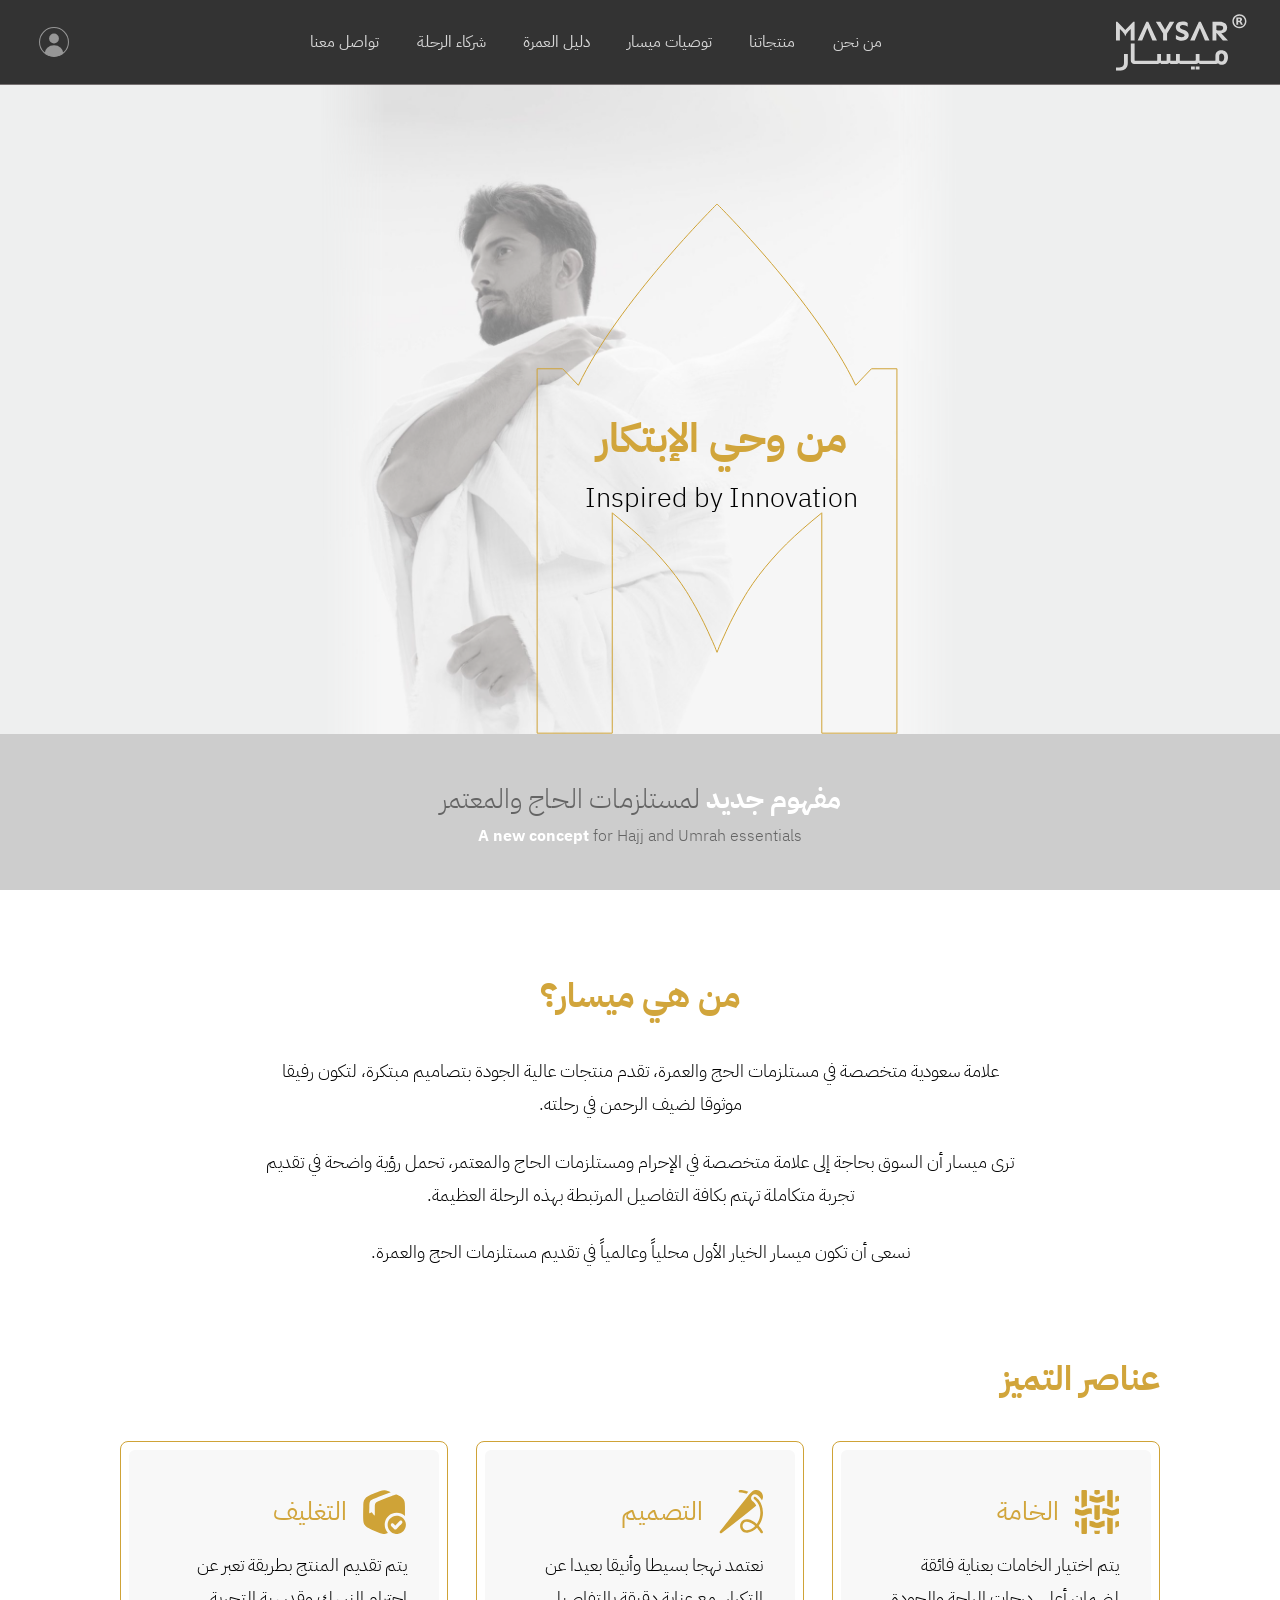
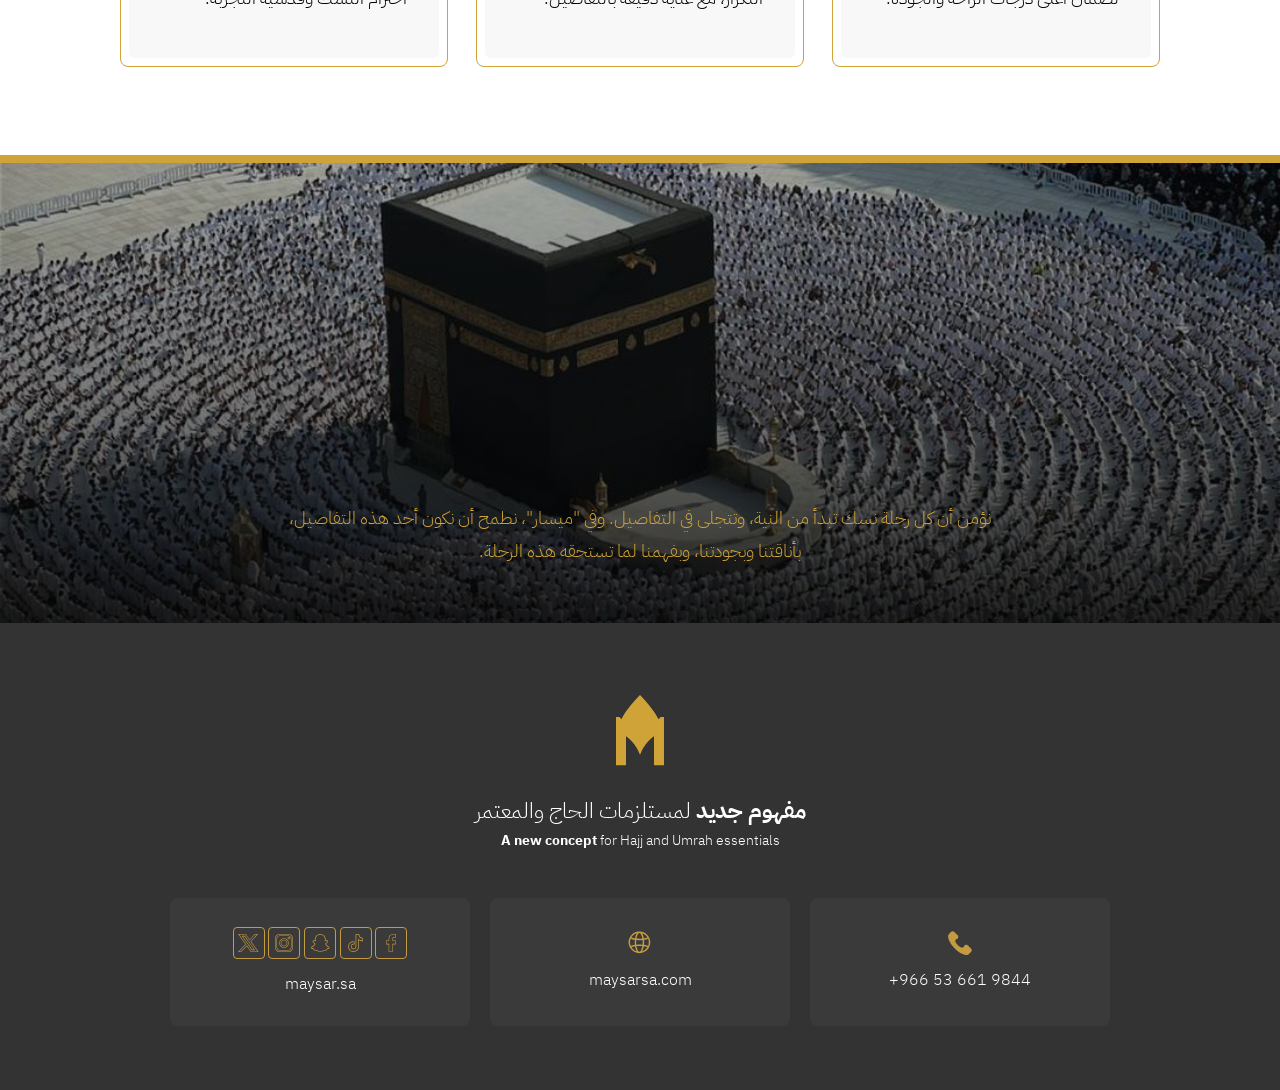
==== about.html @ 25d492ee "Add Umrah guide page from the design PDF - New guide.html (دليل العمرة): hero, preparation, Ihram, T" ====
<!doctype html>
<html lang="ar" dir="rtl">
	<head>
		<meta charset="utf-8" />
		<meta name="viewport" content="width=device-width, initial-scale=1, viewport-fit=cover" />
		<meta name="color-scheme" content="light" />
		<title>من نحن | ميسار</title>
		<meta name="description" content="من هي ميسار — علامة سعودية متخصصة في مستلزمات الحج والعمرة." />
		<link rel="preconnect" href="https://fonts.googleapis.com" />
		<link rel="preconnect" href="https://fonts.gstatic.com" crossorigin />
		<link
			href="https://fonts.googleapis.com/css2?family=IBM+Plex+Sans+Arabic:wght@300;400;700&display=swap"
			rel="stylesheet"
		/>
		<link rel="stylesheet" href="./style/about.css" />
	</head>
	<body>
		<svg width="0" height="0" style="position: absolute" aria-hidden="true" focusable="false">
			<defs>
				<symbol id="logo" viewBox="361.63 796.7 424.7 182.29">
					<path
						fill="currentColor"
						d="M 450.37 870.65 L 454.79 860.04 L 462.33 841.63 L 469.87 860.04 L 474.18 870.65 L 478.76 881.86 L 493.42 881.86 L 465.38 821.25 L 459.19 821.25 L 431.15 881.86 L 445.81 881.86 Z M 450.37 870.65 "
					/>
					<path
						fill="currentColor"
						d="M 513.17 881.88 L 525.93 881.88 L 525.93 859.15 L 549.19 821.69 L 534.55 821.69 L 519.46 847.02 L 504.46 821.69 L 489.82 821.69 L 513.17 859.78 Z M 513.17 881.88 "
					/>
					<path
						fill="currentColor"
						d="M 565 822.81 C 561.77 824.34 559.14 826.46 557.14 829.19 C 555.13 831.92 554.13 835.11 554.13 838.76 C 554.13 842.29 554.95 845.51 556.6 848.41 C 558.25 851.32 561.41 853.67 566.07 855.46 L 575.33 859.06 C 577.06 859.72 578.66 860.54 580.13 861.53 C 581.6 862.52 582.33 863.79 582.33 865.35 C 582.33 867.32 581.44 868.8 579.64 869.79 C 577.84 870.78 575.69 871.27 573.17 871.27 C 569.58 871.27 566.2 870.62 563.02 869.3 C 559.85 867.98 556.95 866.36 554.31 864.45 L 554.31 876.75 C 556.7 878.49 559.52 879.96 562.75 881.16 C 565.98 882.36 569.37 882.95 572.9 882.95 C 577.09 882.95 580.91 882.17 584.36 880.62 C 587.8 879.06 590.55 876.92 592.62 874.2 C 594.68 871.47 595.72 868.31 595.72 864.71 C 595.72 861.43 594.73 858.49 592.75 855.91 C 590.78 853.34 587.69 851.15 583.5 849.36 L 576.14 846.3 C 573.62 845.29 571.5 844.27 569.76 843.25 C 568.02 842.23 567.15 840.73 567.15 838.76 C 567.15 837.26 567.65 836.03 568.64 835.07 C 569.62 834.12 570.88 833.4 572.41 832.92 C 573.93 832.44 575.48 832.2 577.04 832.2 C 580.15 832.2 582.93 832.77 585.39 833.91 C 587.84 835.04 590.15 836.27 592.3 837.59 L 592.3 825.29 C 590.33 824.02 587.9 822.92 585.03 821.96 C 582.16 821 578.98 820.52 575.51 820.52 C 571.73 820.52 568.23 821.29 565 822.81 "
					/>
					<path
						fill="currentColor"
						d="M 619.42 870.65 L 619.47 870.65 L 623.89 860.04 L 623.84 860.04 L 631.38 841.63 L 638.92 860.04 L 638.97 860.04 L 643.27 870.65 L 643.23 870.65 L 647.81 881.86 L 662.45 881.86 L 634.43 821.25 L 628.24 821.25 L 600.2 881.86 L 614.86 881.86 Z M 619.42 870.65 "
					/>
					<path
						fill="currentColor"
						d="M 684.6 833.37 L 694.93 833.37 C 698.16 833.37 700.9 834.01 703.15 835.3 C 705.39 836.59 706.52 838.7 706.52 841.63 C 706.52 844.33 705.45 846.41 703.32 847.87 C 701.2 849.34 698.34 850.07 694.75 850.07 C 692.95 850.07 691.17 849.94 689.41 849.67 C 687.64 849.4 686.04 849.03 684.6 848.55 Z M 684.6 857.26 L 705.53 881.87 L 721.96 881.87 L 700.32 858.7 C 703.67 858.46 706.79 857.64 709.66 856.23 C 712.54 854.82 714.86 852.85 716.62 850.3 C 718.39 847.75 719.27 844.72 719.27 841.18 C 719.27 837.83 718.63 834.94 717.34 832.52 C 716.05 830.09 714.32 828.07 712.13 826.45 C 709.94 824.84 707.5 823.64 704.81 822.86 C 702.12 822.08 699.36 821.69 696.55 821.69 L 672.11 821.69 L 672.11 881.87 L 684.6 881.87 Z M 684.6 857.26 "
					/>
					<path
						fill="currentColor"
						d="M 421.48 881.87 L 421.48 821.25 L 417.25 821.25 L 391.56 848.01 L 365.87 821.25 L 361.63 821.25 L 361.63 881.87 L 374.13 881.87 L 374.13 845.21 C 374.15 845.24 374.15 845.24 374.18 845.26 C 375.25 846.12 376.29 847.01 377.34 847.92 C 380.79 850.94 383.97 854.34 386.48 858.32 C 386.62 858.55 386.79 858.78 386.91 859.02 C 388.42 861.5 389.55 863.81 390.39 865.72 C 390.65 866.3 390.98 866.9 391.16 867.41 C 391.3 867.77 391.42 868.11 391.56 868.42 C 391.7 868.11 391.81 867.77 391.95 867.41 C 392.14 866.9 392.46 866.3 392.72 865.72 C 393.56 863.81 394.7 861.5 396.21 859.02 C 396.33 858.78 396.49 858.55 396.63 858.32 C 399.14 854.34 402.33 850.94 405.78 847.92 C 406.82 847.01 407.87 846.12 408.94 845.26 C 408.96 845.24 408.96 845.24 408.98 845.21 L 408.98 881.87 Z M 421.48 881.87 "
					/>
					<path
						fill="currentColor"
						d="M 387.43 953.68 C 387.43 961.96 384.03 966.76 377.07 968.2 C 375.84 968.46 374.49 968.59 373.02 968.64 L 361.63 968.64 L 361.63 978.9 C 363.68 978.9 370.13 978.89 372.17 978.93 C 374.94 978.99 377.73 978.93 380.46 978.39 C 382.81 977.92 385.11 977.14 387.26 976.08 C 389.19 975.13 390.99 973.93 392.57 972.48 C 397.27 968.29 399.64 962.29 399.64 954.68 L 399.64 925.06 L 387.43 925.06 Z M 387.43 953.68 "
					/>
					<path
						fill="currentColor"
						d="M 707.23 946.16 C 705.54 948.51 703.42 949.68 700.74 949.68 C 698.11 949.68 695.71 948.56 693.64 946.39 L 693.64 930.9 C 693.64 928.76 694.3 927.13 695.67 925.87 C 696.84 924.59 698.37 923.99 700.39 923.99 C 703.12 923.99 705.28 924.94 706.98 926.92 C 708.89 929.29 709.84 932.6 709.84 936.79 C 709.84 940.62 708.96 943.77 707.23 946.16 M 714.8 918.52 L 714.78 918.52 C 711 915.31 706.35 913.68 700.93 913.68 C 695.39 913.68 690.95 914.93 687.74 917.4 C 683.62 920.47 681.52 925.01 681.52 930.9 L 681.52 945.37 C 681.52 945.81 681.38 946.19 681.08 946.49 C 680.71 946.86 680.27 947.05 679.78 947.05 L 630.36 947.05 L 630.36 925.06 L 618.23 925.06 L 618.23 945.09 C 618.23 945.65 618.02 946.09 617.53 946.56 C 617.28 946.88 616.86 947.05 616.18 947.05 L 566.95 947.05 L 566.95 925.06 L 554.75 925.06 L 554.75 945.37 C 554.75 946.56 554.26 947.05 553.07 947.05 L 536.65 947.05 L 536.65 946.23 C 536.72 945.49 536.74 944.93 536.74 944.55 L 536.74 925.06 L 524.55 925.06 L 524.55 945.37 C 524.55 946.56 524.06 947.05 522.87 947.05 L 506.4 947.05 C 506.45 946.46 506.45 945.72 506.45 944.84 L 506.45 925.06 L 494.25 925.06 L 494.25 945.37 C 494.25 946.56 493.76 947.05 492.57 947.05 L 428.07 947.05 L 428.07 947.04 L 423.16 947.04 C 422.39 947.04 422.09 946.71 421.86 946.39 C 421.62 946.15 421.49 945.8 421.49 945.36 L 421.49 891.52 L 409.29 891.52 L 409.29 946.9 C 409.29 949.95 410.46 952.55 412.74 954.64 C 414.69 956.48 417.02 957.44 419.65 957.44 L 425.28 957.44 L 425.28 957.45 L 496.09 957.45 C 499.18 957.45 501.77 956.26 503.81 953.91 L 506.68 957.45 L 526.39 957.45 C 529.48 957.45 532.06 956.26 534.11 953.91 L 536.97 957.45 L 556.59 957.45 C 559.66 957.45 562.27 956.26 564.36 953.96 L 567.18 957.45 L 620 957.45 C 623.07 957.45 625.68 956.26 627.77 953.93 L 630.94 957.45 L 683.11 957.45 C 685.8 957.45 688.16 956.56 690.11 954.82 C 693.07 958.36 697.07 960.15 702.02 960.15 C 707.84 960.15 712.66 957.87 716.31 953.33 C 720.06 948.72 721.96 942.86 721.96 935.88 C 721.96 928.43 719.55 922.59 714.8 918.52 "
					/>
					<path
						fill="currentColor"
						d="M 618.14 975.12 L 630.36 975.12 L 630.36 965.57 L 618.14 965.57 Z M 618.14 975.12 "
					/>
					<path
						fill="currentColor"
						d="M 602.98 975.12 L 615.2 975.12 L 615.2 965.57 L 602.98 965.57 Z M 602.98 975.12 "
					/>
					<path
						fill="currentColor"
						d="M 743.93 830.37 C 735.69 818.66 743.85 802.57 758.07 802.04 L 760.01 802.08 C 773.46 803.14 781.12 818.13 773.85 829.63 C 767.04 840.47 751.29 840.85 743.93 830.37 M 779.12 829.57 C 786.34 814.02 774.41 796.7 757.41 797.48 C 739.48 798.33 729.8 819.25 740.62 833.64 C 750.83 847.18 771.99 844.95 779.12 829.57 "
					/>
					<path
						fill="currentColor"
						d="M 754.86 818.2 L 754.86 812.18 C 754.9 812.1 754.96 812.1 755.03 812.1 C 756.06 811.98 758.79 812.08 759.69 812.52 C 761.09 813.18 761.25 815.37 760.73 816.66 C 759.84 818.75 756.65 818.07 754.86 818.2 M 760.41 824.89 C 761.55 826.91 762.45 829.17 763.53 831.23 L 763.64 831.34 L 770.05 831.34 C 770.05 831.23 770 831.13 769.96 831.05 C 768.85 828.66 767.56 825.98 766.29 823.7 C 765.49 822.27 764.33 820.73 762.64 820.33 C 762.62 820.22 762.64 820.27 762.71 820.22 C 762.9 820.12 763.26 820.03 763.49 819.93 C 766.44 818.62 767.41 816.03 766.97 812.91 C 766.38 808.81 762.71 807.91 759.14 807.7 L 748.72 807.71 L 748.72 831.26 L 748.81 831.34 L 754.78 831.34 L 754.86 831.26 L 754.86 822.38 C 756.19 822.42 757.56 822.21 758.74 822.92 C 759.46 823.34 760.01 824.17 760.41 824.89 "
					/>
				</symbol>
				<symbol id="mark" viewBox="492.62 5750.63 96.3 141.64">
					<path
						fill="#cfa337"
						d="M 512.73 5844.8 L 512.73 5833.3 C 512.77 5833.34 512.77 5833.34 512.8 5833.38 C 514.53 5834.76 516.21 5836.19 517.9 5837.64 C 520.86 5840.23 523.66 5842.96 526.25 5845.96 C 528.57 5848.58 530.7 5851.39 532.61 5854.38 C 532.76 5854.61 532.91 5854.83 533.02 5855.05 C 533.14 5855.21 533.21 5855.36 533.29 5855.51 C 535.72 5859.51 537.55 5863.22 538.9 5866.29 C 539.31 5867.22 539.84 5868.2 540.14 5869.02 C 540.36 5869.58 540.55 5870.14 540.77 5870.63 C 541 5870.14 541.19 5869.58 541.41 5869.02 C 541.71 5868.2 542.23 5867.22 542.64 5866.29 C 543.99 5863.22 545.83 5859.51 548.26 5855.51 C 548.34 5855.36 548.41 5855.21 548.52 5855.05 C 548.64 5854.83 548.79 5854.61 548.93 5854.38 C 550.84 5851.39 552.98 5848.58 555.3 5845.96 C 557.88 5842.96 560.69 5840.23 563.65 5837.64 C 565.34 5836.19 567.02 5834.76 568.74 5833.38 C 568.78 5833.34 568.78 5833.34 568.82 5833.3 L 568.82 5892.27 L 588.93 5892.27 L 588.93 5794.74 L 582.11 5794.74 L 580.2 5796.72 L 577.88 5799.15 C 567.32 5776.95 540.77 5750.63 540.77 5750.63 C 540.77 5750.63 514.23 5776.95 503.67 5799.15 L 501.35 5796.72 L 499.44 5794.74 L 492.62 5794.74 L 492.62 5892.27 L 512.73 5892.27 Z M 512.73 5844.8 "
					/>
				</symbol>
				<symbol id="plane" viewBox="767.18 1655.32 91.75 91.63">
					<path
						fill="#d1a53b"
						d="M 795.7 1718.53 L 771.89 1711.37 C 769.27 1710.58 767.56 1708.22 767.37 1705.66 C 767.18 1703.19 768.48 1700.23 771.05 1699.25 L 828.63 1677.29 C 831.02 1676.38 833.6 1677.17 835.29 1678.82 C 837 1680.5 837.85 1683.14 836.92 1685.57 L 814.96 1743.15 C 814 1745.67 811.12 1746.95 808.71 1746.84 C 806.24 1746.73 803.72 1745.18 802.94 1742.59 Z M 795.7 1718.53 "
					/>
					<path
						fill="#d1a53b"
						d="M 818.16 1665.71 C 819.35 1666.91 819.18 1668.69 818.23 1669.79 C 817.31 1670.86 815.3 1671.37 814.15 1670.21 L 804.57 1660.64 C 803.45 1659.52 803.76 1657.62 804.69 1656.65 C 805.8 1655.49 807.49 1655.39 808.83 1656.37 Z M 818.16 1665.71 "
					/>
					<path
						fill="#d1a53b"
						d="M 848.49 1670 C 847.27 1671.21 845.42 1671.02 844.32 1669.98 C 843.21 1668.92 842.97 1666.96 844.16 1665.77 L 853.47 1656.46 C 854.61 1655.32 856.5 1655.52 857.57 1656.54 C 858.67 1657.58 858.93 1659.55 857.73 1660.74 Z M 848.49 1670 "
					/>
					<path
						fill="#d1a53b"
						d="M 857.68 1705.25 C 858.91 1706.47 858.7 1708.33 857.66 1709.41 C 856.66 1710.47 854.72 1710.81 853.57 1709.66 L 844.09 1700.16 C 842.97 1699.04 843.27 1697.16 844.23 1696.16 C 845.21 1695.12 847.17 1694.76 848.33 1695.92 Z M 857.68 1705.25 "
					/>
					<path
						fill="#d1a53b"
						d="M 834.23 1664.71 C 834.23 1666.5 832.86 1667.77 831.27 1667.81 C 829.63 1667.86 828.14 1666.55 828.14 1664.79 L 828.17 1658.69 C 828.18 1657 829.79 1655.83 831.27 1655.88 C 832.99 1655.94 834.24 1657.31 834.24 1659.07 Z M 834.23 1664.71 "
					/>
					<path
						fill="#d1a53b"
						d="M 855.25 1686.06 L 849.42 1686.05 C 847.65 1686.05 846.34 1684.56 846.39 1682.93 C 846.45 1681.2 847.84 1679.96 849.61 1679.97 L 855.14 1679.97 C 856.9 1679.97 858.27 1681.22 858.32 1682.94 C 858.38 1684.55 857.09 1686.06 855.25 1686.06 "
					/>
				</symbol>
				<symbol id="f-weave" viewBox="757.5 3360.23 87.02 87.05">
					<path
						fill="#cfa337"
						d="M 844.52 3398.05 L 844.52 3406.7 C 843.89 3407.89 842.85 3407.75 841.86 3408.19 C 836.21 3410.71 832.15 3411.91 825.82 3410.38 C 821.42 3409.31 819.48 3406.63 814.43 3407.4 C 813.44 3407.55 812.55 3407.89 811.61 3408.22 L 811.61 3397.11 C 812.28 3396.7 813.44 3396.57 814.24 3396.51 C 817.21 3396.31 820.49 3396.66 823.31 3397.63 C 825.34 3398.33 827.04 3399.71 829.19 3400.07 C 834.69 3400.96 837.5 3397.33 842.42 3396.88 C 843.48 3396.78 844.01 3397.15 844.52 3398.05 "
					/>
					<path
						fill="#cfa337"
						d="M 779.73 3360.23 C 780.6 3360.61 780.98 3361.23 781.09 3362.18 L 781.06 3391.66 L 780.8 3391.91 C 779.49 3392.17 778.22 3392.54 776.97 3393 C 774.75 3393.82 772.65 3395.6 770.23 3394.99 L 770.23 3361.5 C 770.23 3361.2 771.16 3360.45 771.42 3360.23 Z M 779.73 3360.23 "
					/>
					<path
						fill="#cfa337"
						d="M 830.95 3360.23 C 831.21 3360.45 832.14 3361.2 832.14 3361.5 L 832.14 3394.99 C 829.86 3395.64 828.01 3394.02 826.03 3393.21 C 824.59 3392.64 823.08 3392.24 821.57 3391.91 L 821.3 3391.66 L 821.28 3362.18 C 821.39 3361.23 821.77 3360.61 822.64 3360.23 Z M 830.95 3360.23 "
					/>
					<path
						fill="#cfa337"
						d="M 805.34 3360.23 C 805.87 3360.65 806.39 3360.72 806.52 3361.51 C 806.79 3363.29 806.36 3365.72 806.5 3367.57 L 806.26 3367.84 C 803.91 3368.84 802.16 3370.22 799.43 3369.44 L 795.86 3367.58 C 796.04 3365.78 795.54 3363.21 795.85 3361.5 C 795.97 3360.84 796.55 3360.58 797.03 3360.23 Z M 805.34 3360.23 "
					/>
					<path
						fill="#cfa337"
						d="M 844.52 3372.61 L 844.52 3381.26 C 843.89 3382.42 842.96 3382.27 841.98 3382.7 C 840.42 3383.38 838.95 3384.39 837.22 3384.65 L 837.22 3372.95 C 838.13 3372.66 839.02 3372.27 839.94 3372.01 C 841.51 3371.58 843.66 3370.69 844.52 3372.61 "
					/>
					<path
						fill="#cfa337"
						d="M 844.52 3422.64 L 844.52 3431.29 C 843.86 3432.48 842.71 3432.42 841.64 3432.9 C 840.21 3433.54 838.81 3434.53 837.22 3434.68 L 837.22 3422.98 C 839.3 3422.56 843.18 3420.11 844.52 3422.64 "
					/>
					<path
						fill="#cfa337"
						d="M 790.75 3408.22 C 789.82 3407.89 788.93 3407.54 787.93 3407.39 C 782.79 3406.65 780.58 3409.56 776 3410.52 C 769.61 3411.86 766.03 3410.58 760.39 3408.14 C 759.18 3407.62 757.84 3407.89 757.67 3406.11 C 757.5 3404.27 757.5 3400.46 757.67 3398.63 C 757.91 3396.2 760.05 3396.88 761.75 3397.28 C 766.88 3398.48 769.52 3401.87 775.38 3399.38 C 778.67 3397.98 780.55 3396.76 784.39 3396.51 C 786.36 3396.39 788.94 3396.38 790.75 3397.11 Z M 790.75 3408.22 "
					/>
					<path
						fill="#cfa337"
						d="M 832.14 3416.02 L 832.14 3445.79 C 832.14 3446.16 831.12 3446.98 830.69 3447.05 C 829.24 3447.28 824.78 3447.21 823.23 3447.07 C 822.79 3447.03 822.41 3446.99 822.04 3446.73 C 821.79 3446.55 821.28 3445.68 821.28 3445.45 L 821.28 3414.33 C 824.8 3415.48 828.4 3416.26 832.14 3416.02 "
					/>
					<path
						fill="#cfa337"
						d="M 781.09 3414.33 L 781.09 3445.45 C 781.09 3445.68 780.57 3446.55 780.32 3446.73 C 779.96 3446.99 779.57 3447.03 779.14 3447.07 C 777.59 3447.21 773.12 3447.28 771.68 3447.05 C 771.24 3446.98 770.23 3446.16 770.23 3445.79 L 770.23 3416.02 C 773.98 3416.27 777.56 3415.48 781.09 3414.33 "
					/>
					<path
						fill="#cfa337"
						d="M 816.2 3371.08 L 816.2 3381.77 C 815.05 3381.88 813.86 3381.95 812.76 3382.32 C 811.64 3382.7 810.48 3383.54 809.36 3384 C 804.41 3386.02 798.09 3386.05 793.13 3384.05 C 791.83 3383.53 790.68 3382.67 789.32 3382.27 C 788.25 3381.96 787.27 3381.89 786.17 3381.77 L 786.17 3371.08 C 789.07 3370.98 791.99 3371.55 794.65 3372.7 C 796.32 3373.41 797.41 3374.33 799.34 3374.62 C 804.41 3375.4 806.47 3372.71 810.9 3371.64 C 812.64 3371.22 814.41 3370.98 816.2 3371.08 "
					/>
					<path
						fill="#cfa337"
						d="M 816.2 3421.11 L 816.2 3431.97 C 812.91 3431.57 810.6 3433.78 807.63 3434.68 C 803.09 3436.07 797.54 3435.88 793.13 3434.08 C 790.83 3433.14 788.89 3431.57 786.17 3431.97 L 786.17 3421.11 C 788.55 3421.07 791.04 3421.46 793.29 3422.22 C 794.98 3422.8 796.45 3423.92 798.09 3424.38 C 804.1 3426.06 806.37 3422.61 811.61 3421.53 C 813.1 3421.23 814.68 3421.08 816.2 3421.11 "
					/>
					<path
						fill="#cfa337"
						d="M 806.53 3390.07 L 806.53 3417.64 C 804.87 3418.48 803.11 3419.77 801.18 3419.77 C 799.22 3419.77 797.55 3418.43 795.84 3417.64 L 795.84 3390.07 C 799.32 3390.82 803.05 3390.82 806.53 3390.07 "
					/>
					<path
						fill="#cfa337"
						d="M 765.14 3384.65 C 763.42 3384.39 761.95 3383.38 760.39 3382.7 C 758.99 3382.09 757.86 3382.53 757.67 3380.5 C 757.51 3378.71 757.5 3374.97 757.67 3373.19 C 758.01 3369.69 763.21 3372.37 765.14 3373.03 Z M 765.14 3384.65 "
					/>
					<path
						fill="#cfa337"
						d="M 765.14 3422.98 L 765.14 3434.68 C 763.53 3434.48 762.18 3433.54 760.73 3432.91 C 759.44 3432.34 757.84 3432.52 757.67 3430.7 C 757.5 3428.86 757.5 3425.06 757.67 3423.22 C 758.01 3419.73 763.22 3422.54 765.14 3422.98 "
					/>
					<path
						fill="#cfa337"
						d="M 806.53 3440.28 L 806.53 3445.96 C 806.53 3446.39 805.5 3446.98 805.07 3447.05 C 803.62 3447.28 799.16 3447.22 797.61 3447.07 C 797.08 3447.02 795.84 3446.5 795.84 3445.96 L 795.84 3440.28 C 799.39 3440.77 802.98 3440.77 806.53 3440.28 "
					/>
				</symbol>
				<symbol id="f-pen" viewBox="744.66 3862.62 88.17 88.16">
					<path
						fill="#cfa337"
						d="M 820.88 3862.68 C 821.48 3862.96 822.21 3862.96 822.88 3863.14 C 826.84 3864.25 830.23 3867.23 831.76 3871.05 C 832.24 3872.25 832.45 3873.48 832.75 3874.72 C 832.68 3875.6 832.83 3876.57 832.75 3877.44 C 832.63 3878.65 831.74 3881.79 831.03 3882.75 C 830.92 3882.89 830.86 3883.09 830.63 3883.03 C 828.14 3879.6 825.2 3875.77 821.81 3873.2 C 813.41 3866.83 804.88 3877.41 810.96 3884.05 C 811.71 3884.88 812.76 3885.42 813.59 3886.17 C 815.35 3887.75 817.62 3890.65 818.7 3892.75 C 818.92 3893.17 819.38 3893.73 819.03 3894.15 C 796.29 3912.67 773.23 3930.78 750.16 3948.9 C 747.59 3950.78 744.66 3947.85 746.54 3945.27 C 764.82 3922.41 782.44 3898.97 801.21 3876.51 C 805.43 3871.46 810.85 3863.36 817.83 3862.68 Z M 820.88 3862.68 "
					/>
					<path
						fill="#cfa337"
						d="M 794.32 3940.62 C 797.29 3943.6 801.42 3943.36 805.21 3942.4 C 809.81 3941.23 813.96 3938.25 817.14 3934.83 C 812.2 3929.48 799.76 3922.09 793.75 3929.41 C 791.07 3932.68 791.33 3937.64 794.32 3940.62 M 832.75 3906.43 L 832.75 3909.82 L 832.39 3913.62 C 831.38 3921.18 828.36 3928.24 824.1 3934.5 C 827.25 3938.21 830.3 3942.05 832.75 3946.28 L 832.75 3947.64 C 831.93 3949.39 830.05 3950.2 828.45 3948.8 C 827.7 3948.14 826.19 3945.4 825.43 3944.36 C 824.5 3943.1 823.56 3941.81 822.57 3940.61 C 822.02 3939.93 821.23 3939.25 820.88 3938.48 C 815.71 3943.64 809.14 3947.73 801.63 3948.14 C 781.57 3949.24 782.27 3919.12 802.48 3921.36 C 809.31 3922.11 815.31 3926.24 820.3 3930.67 C 820.57 3930.73 821.12 3929.74 821.29 3929.48 C 829.29 3917.37 829.88 3899.64 821.53 3887.56 C 819.48 3884.6 816.9 3882.45 814.3 3880.02 C 813.43 3877.78 815.28 3875.6 817.61 3876.56 C 819.57 3877.36 822.97 3881.14 824.34 3882.88 C 829.39 3889.36 832.35 3897.8 832.57 3906.02 Z M 832.75 3906.43 "
					/>
					<path
						fill="#cfa337"
						d="M 789.17 3862.68 C 790.12 3862.74 791.29 3862.91 792.29 3863.05 C 796.06 3863.57 799.7 3864.72 803.25 3866.08 C 803.31 3866.33 803.18 3866.36 803.08 3866.5 C 802.57 3867.22 800.9 3869.23 800.29 3869.81 C 800.12 3869.97 800.03 3870.12 799.77 3870.14 C 799.39 3870.18 796.84 3869.18 796.16 3869.01 C 793.68 3868.36 791.13 3868 788.58 3867.77 C 787.32 3867.66 786.17 3868.07 785.04 3867.23 C 783.31 3865.96 784.04 3863.34 785.95 3862.68 C 787.02 3862.73 788.11 3862.62 789.17 3862.68 "
					/>
				</symbol>
				<symbol id="f-pack" viewBox="748.51 4405.0 87.39 87.22">
					<path
						fill="#cfa337"
						d="M 788.75 4492.14 C 780.61 4490.11 772.39 4486.71 764.78 4483.13 C 756.46 4479.21 749.71 4476.03 749.07 4465.61 C 748.51 4456.49 748.83 4446.48 749.07 4437.32 C 749.24 4431.11 748.74 4426.71 753.05 4421.63 C 756.6 4417.45 767.04 4413.24 772.31 4411.04 C 777.51 4408.87 786.04 4405 791.55 4405.36 C 795.63 4405.63 799.85 4407.88 803.68 4409.17 C 795.68 4412.09 787.62 4414.87 779.77 4418.16 C 776.16 4419.68 772.37 4421.3 768.85 4423.01 C 766.46 4424.17 763.81 4425.2 762.44 4427.62 C 760.77 4430.56 761.2 4437.82 761.12 4441.38 C 761.05 4444.27 760.61 4447.48 760.94 4450.36 C 761.24 4453.04 764.72 4449.09 765.87 4449.32 L 770.45 4455.09 C 771 4455.54 771.5 4455.41 771.88 4454.85 C 772.14 4449.85 771.83 4444.84 771.96 4439.84 C 772.09 4434.68 771.61 4430.73 776.82 4428.09 C 785.41 4423.76 796.46 4419.88 805.63 4416.71 C 807.77 4415.97 812.17 4414.16 814.15 4413.87 C 814.52 4413.82 814.83 4413.78 815.17 4413.96 C 820.77 4416.88 826.39 4418.55 829.59 4424.46 C 832.13 4429.12 831.49 4433.58 831.84 4438.66 L 831.83 4456.38 C 824.7 4450 814.65 4448.25 805.82 4452.16 C 790.8 4458.82 786.92 4478.36 798.08 4490.36 C 798.08 4490.54 795.23 4491.45 794.86 4491.54 C 794.02 4491.76 792.81 4492.07 791.98 4492.14 Z M 788.75 4492.14 "
					/>
					<path
						fill="#cfa337"
						d="M 825.84 4466.61 C 824.86 4465.6 823.03 4465.35 821.84 4466.13 L 812.73 4475.52 C 812.3 4475.59 809.36 4471.99 808.59 4471.56 C 805.36 4469.75 802.1 4473.39 804.61 4476.55 C 805.5 4477.67 809.59 4481.97 810.65 4482.72 C 813.29 4484.59 814.83 4482.65 816.57 4480.87 C 819.2 4477.42 823.44 4474.34 825.97 4470.94 C 826.96 4469.6 827.05 4467.85 825.84 4466.61 M 817.25 4492.14 C 816.33 4492.21 814.78 4492.22 813.86 4492.14 C 800.12 4490.94 792.79 4474.98 800.66 4463.61 C 809.42 4450.95 829.3 4454.5 833.14 4469.39 C 835.9 4480.07 828.34 4491.2 817.25 4492.14 "
					/>
				</symbol>
				<symbol id="i-phone" viewBox="517.64 6176.63 41.95 41.92">
					<path
						fill="#c49b40"
						d="M 550.69 6218.55 L 548.98 6218.55 C 547.32 6218.36 545.76 6217.94 544.18 6217.31 C 536.54 6214.25 529.01 6207.41 524.07 6200.87 C 521.24 6197.11 518.27 6191.97 517.81 6187.29 C 517.64 6185.6 517.89 6183.43 519.06 6182.25 L 523.15 6178.15 C 524.66 6176.63 527.35 6176.84 528.69 6178.18 L 534.53 6183.99 C 535.95 6185.41 536.02 6187.66 534.78 6189.2 C 534.29 6189.81 533.7 6190.13 532.97 6190.41 C 531.38 6191.01 530.2 6192.6 530.46 6194.34 C 530.66 6195.72 531.26 6196.95 532.01 6198.12 C 533.61 6200.62 535.73 6202.7 538.23 6204.28 C 539.21 6204.9 540.2 6205.39 541.32 6205.65 C 543 6206.05 544.77 6205.27 545.6 6203.77 L 546.18 6202.48 C 546.76 6201.44 547.82 6200.79 548.89 6200.64 C 550.12 6200.46 551.33 6200.8 552.21 6201.68 L 558.07 6207.54 C 559.59 6209.06 559.39 6211.78 558.08 6213.09 L 553.95 6217.22 C 553.08 6218.09 551.86 6218.41 550.69 6218.55 "
					/>
				</symbol>
				<symbol id="i-globe" viewBox="518.07 6350.29 48.42 42.61">
					<path
						fill="#c49b40"
						d="M 546.71 6386.36 C 550.24 6385.33 553.71 6382.85 555.71 6379.76 C 555.8 6379.63 556.16 6379.19 556.07 6379.06 C 554.02 6378.3 551.86 6377.72 549.69 6377.46 C 549.17 6380.56 548.34 6383.66 546.71 6386.36 M 534.11 6377.46 C 533.96 6377.34 530.86 6378.08 530.41 6378.2 C 529.79 6378.37 528.34 6378.72 527.84 6379 C 527.77 6379.04 527.69 6379.06 527.71 6379.17 C 529.84 6382.59 533.21 6385.23 537.09 6386.36 C 535.46 6383.66 534.64 6380.56 534.11 6377.46 M 547.12 6377.05 C 544.83 6376.89 542.55 6376.77 540.25 6376.81 L 536.69 6377.05 C 537.13 6379.86 537.94 6383.36 539.7 6385.63 C 541.59 6388.06 543.18 6387.14 544.58 6384.91 C 546.01 6382.65 546.73 6379.68 547.12 6377.05 M 536.41 6366.25 C 536.32 6366.26 536.3 6366.36 536.29 6366.43 C 536.18 6367.15 536.15 6368.17 536.12 6368.91 C 536.07 6370.64 536.12 6372.57 536.29 6374.29 C 536.29 6374.38 536.28 6374.48 536.37 6374.54 L 540.25 6374.25 L 543.63 6374.25 L 547.48 6374.5 C 547.64 6372.64 547.74 6370.77 547.68 6368.91 C 547.67 6368.68 547.61 6368.49 547.59 6368.28 C 547.58 6367.99 547.59 6366.38 547.44 6366.26 L 543.63 6366.55 L 540.25 6366.55 Z M 557.38 6364.07 C 557.29 6364 555.57 6364.64 555.28 6364.73 C 553.55 6365.24 551.79 6365.65 550 6365.91 C 550.26 6367.89 550.25 6369.89 550.25 6371.89 L 550 6374.89 C 551.79 6375.14 553.55 6375.55 555.28 6376.07 C 555.57 6376.16 557.29 6376.8 557.38 6376.73 C 558.97 6372.64 558.97 6368.16 557.38 6364.07 M 533.8 6365.91 C 532.02 6365.64 530.25 6365.24 528.53 6364.73 C 528.24 6364.64 526.51 6364 526.43 6364.07 C 524.83 6368.16 524.83 6372.64 526.43 6376.73 C 526.51 6376.8 528.24 6376.16 528.53 6376.07 C 530.25 6375.55 532.02 6375.15 533.8 6374.89 C 533.55 6372.91 533.55 6370.91 533.56 6368.91 Z M 549.69 6363.33 C 549.85 6363.47 553.23 6362.65 553.71 6362.52 C 554.25 6362.37 555.53 6362.04 555.96 6361.8 C 556.04 6361.76 556.12 6361.73 556.09 6361.63 C 553.96 6358.21 550.61 6355.56 546.71 6354.44 C 548.34 6357.14 549.17 6360.24 549.69 6363.33 M 537.09 6354.44 C 533.56 6355.47 530.1 6357.95 528.09 6361.04 C 528 6361.17 527.64 6361.61 527.74 6361.74 C 529.8 6362.49 531.94 6363.07 534.11 6363.33 C 534.64 6360.24 535.46 6357.14 537.09 6354.44 M 547.12 6363.74 C 546.73 6361.11 546.01 6358.16 544.58 6355.89 C 542.07 6351.9 539.91 6354.12 538.44 6357.35 C 537.54 6359.32 536.98 6361.6 536.69 6363.74 C 538.97 6363.91 541.25 6364.03 543.55 6363.98 Z M 540.76 6351.17 C 556.24 6350.29 566.49 6367.24 558.3 6380.5 C 550.64 6392.89 532.47 6392.62 525.21 6380 C 518.07 6367.61 526.58 6351.99 540.76 6351.17 "
					/>
				</symbol>
				<symbol id="s-x" viewBox="406.43 6531.27 36.55 31.84">
					<path
						fill="#c49b40"
						d="M 431.6 6558.83 L 434.68 6558.83 L 418 6535.54 L 414.93 6535.54 Z M 436.62 6559.83 L 431.09 6559.83 L 412.98 6534.54 L 418.52 6534.54 Z M 429.92 6562.1 L 441.04 6562.1 L 428.39 6544.44 L 439.78 6532.27 L 436.64 6532.27 L 427.04 6542.54 L 419.68 6532.27 L 408.56 6532.27 L 420.73 6549.27 L 408.74 6562.1 L 411.88 6562.1 L 422.1 6551.18 Z M 442.99 6563.11 L 429.41 6563.11 L 422 6552.75 L 412.32 6563.11 L 406.43 6563.11 L 419.44 6549.19 L 406.61 6531.27 L 420.2 6531.27 L 427.14 6540.96 L 436.2 6531.27 L 442.09 6531.27 L 429.69 6544.53 Z M 442.99 6563.11 "
					/>
				</symbol>
				<symbol id="s-ig" viewBox="467.34 6531.27 31.84 31.84">
					<path
						fill="#c49b40"
						d="M 475.81 6534.93 C 473.16 6534.93 471 6537.09 471 6539.74 L 471 6554.63 C 471 6557.29 473.16 6559.45 475.81 6559.45 L 490.7 6559.45 C 493.36 6559.45 495.52 6557.29 495.52 6554.63 L 495.52 6539.74 C 495.52 6537.09 493.36 6534.93 490.7 6534.93 Z M 490.7 6560.45 L 475.81 6560.45 C 472.61 6560.45 470 6557.84 470 6554.63 L 470 6539.74 C 470 6536.54 472.61 6533.93 475.81 6533.93 L 490.7 6533.93 C 493.91 6533.93 496.52 6536.54 496.52 6539.74 L 496.52 6554.63 C 496.52 6557.84 493.91 6560.45 490.7 6560.45 M 475.28 6532.27 C 471.45 6532.27 468.34 6535.38 468.34 6539.21 L 468.34 6555.16 C 468.34 6558.99 471.45 6562.1 475.28 6562.1 L 491.23 6562.1 C 495.06 6562.1 498.18 6558.99 498.18 6555.16 L 498.18 6539.21 C 498.18 6535.38 495.06 6532.27 491.23 6532.27 Z M 491.23 6563.11 L 475.28 6563.11 C 470.9 6563.11 467.34 6559.54 467.34 6555.16 L 467.34 6539.21 C 467.34 6534.83 470.9 6531.27 475.28 6531.27 L 491.23 6531.27 C 495.61 6531.27 499.18 6534.83 499.18 6539.21 L 499.18 6555.16 C 499.18 6559.54 495.61 6563.11 491.23 6563.11 "
					/>
					<path
						fill="#c49b40"
						d="M 483.27 6542.37 C 480.62 6542.37 478.46 6544.53 478.46 6547.18 C 478.46 6549.84 480.62 6552 483.27 6552 C 485.93 6552 488.09 6549.84 488.09 6547.18 C 488.09 6544.53 485.93 6542.37 483.27 6542.37 M 483.27 6553 C 480.07 6553 477.46 6550.39 477.46 6547.18 C 477.46 6543.98 480.07 6541.37 483.27 6541.37 C 486.48 6541.37 489.09 6543.98 489.09 6547.18 C 489.09 6550.39 486.48 6553 483.27 6553 M 483.27 6539.71 C 479.15 6539.71 475.8 6543.06 475.8 6547.18 C 475.8 6551.31 479.15 6554.66 483.27 6554.66 C 487.39 6554.66 490.75 6551.31 490.75 6547.18 C 490.75 6543.06 487.39 6539.71 483.27 6539.71 M 483.27 6555.66 C 478.6 6555.66 474.8 6551.86 474.8 6547.18 C 474.8 6542.51 478.6 6538.71 483.27 6538.71 C 487.95 6538.71 491.75 6542.51 491.75 6547.18 C 491.75 6551.86 487.95 6555.66 483.27 6555.66 "
					/>
					<path
						fill="#c49b40"
						d="M 491.78 6537.58 C 491.18 6537.58 490.69 6538.07 490.69 6538.68 C 490.69 6539.28 491.18 6539.77 491.78 6539.77 C 492.38 6539.77 492.88 6539.28 492.88 6538.68 C 492.88 6538.07 492.38 6537.58 491.78 6537.58 M 491.78 6540.77 C 490.62 6540.77 489.68 6539.83 489.68 6538.68 C 489.68 6537.52 490.62 6536.58 491.78 6536.58 C 492.94 6536.58 493.88 6537.52 493.88 6538.68 C 493.88 6539.83 492.94 6540.77 491.78 6540.77 "
					/>
				</symbol>
				<symbol id="s-snap" viewBox="522.32 6528.83 38.07 36.71">
					<path
						fill="#c49b40"
						d="M 528.84 6542.53 C 528.23 6542.53 527.67 6542.85 527.36 6543.37 C 526.91 6544.11 527.09 6545.06 527.79 6545.58 L 531.29 6548.2 L 531.29 6548.54 C 531.3 6548.71 531.3 6552.61 524.11 6556.11 C 523.91 6556.21 523.78 6556.39 523.77 6556.61 C 523.76 6556.73 523.78 6556.95 524.01 6557.11 C 524.65 6557.55 525.78 6558.18 527.48 6558.59 C 528.02 6558.71 528.46 6559.12 528.61 6559.66 L 528.79 6560.3 C 528.91 6560.72 529.3 6561.03 529.76 6561.05 C 533.71 6561.26 535.35 6562.15 536.79 6562.93 C 538.02 6563.61 539 6564.14 541.35 6564.14 C 543.7 6564.14 544.67 6563.61 545.91 6562.93 C 547.35 6562.15 548.98 6561.26 552.94 6561.05 C 553.39 6561.03 553.79 6560.71 553.91 6560.29 L 554.08 6559.67 C 554.24 6559.12 554.68 6558.71 555.23 6558.59 C 556.92 6558.18 558.04 6557.55 558.69 6557.11 L 558.69 6557.11 C 558.92 6556.95 558.94 6556.73 558.93 6556.61 C 558.91 6556.39 558.79 6556.21 558.59 6556.11 C 551.4 6552.61 551.4 6548.71 551.41 6548.54 L 551.41 6548.2 L 554.91 6545.58 C 555.34 6545.25 555.59 6544.77 555.59 6544.24 C 555.59 6543.93 555.5 6543.64 555.34 6543.36 C 554.96 6542.72 554.17 6542.39 553.43 6542.59 L 550.22 6543.39 L 550.56 6542.22 C 550.8 6541.41 550.92 6540.55 550.92 6539.67 C 550.92 6534.46 546.62 6530.23 541.35 6530.23 C 536.07 6530.23 531.78 6534.46 531.78 6539.67 C 531.78 6540.55 531.9 6541.41 532.13 6542.22 L 532.48 6543.39 L 529.27 6542.59 C 529.11 6542.55 528.98 6542.53 528.84 6542.53 M 541.35 6565.54 C 538.64 6565.54 537.42 6564.87 536.12 6564.16 C 534.75 6563.42 533.32 6562.64 529.69 6562.45 C 528.63 6562.4 527.73 6561.68 527.43 6560.67 L 527.27 6560.03 C 525.64 6559.58 524.27 6559 523.21 6558.26 C 522.63 6557.86 522.32 6557.2 522.37 6556.5 C 522.42 6555.79 522.84 6555.17 523.5 6554.85 C 528.64 6552.34 529.65 6549.75 529.84 6548.87 L 526.95 6546.7 C 525.68 6545.75 525.33 6544 526.16 6542.64 C 526.85 6541.5 528.18 6540.89 529.6 6541.22 L 530.52 6541.46 C 530.43 6540.88 530.38 6540.28 530.38 6539.67 C 530.38 6533.69 535.3 6528.83 541.35 6528.83 C 547.4 6528.83 552.32 6533.69 552.32 6539.67 C 552.32 6540.28 552.27 6540.88 552.17 6541.46 L 553.09 6541.23 C 554.42 6540.89 555.84 6541.47 556.54 6542.64 C 556.84 6543.12 556.99 6543.68 556.99 6544.24 C 556.99 6545.21 556.54 6546.1 555.75 6546.7 L 552.85 6548.87 C 553.05 6549.74 554.05 6552.34 559.2 6554.85 C 559.86 6555.17 560.28 6555.79 560.33 6556.51 C 560.38 6557.2 560.07 6557.86 559.49 6558.26 C 558.42 6559 557.06 6559.58 555.55 6559.95 L 555.27 6560.66 C 554.97 6561.68 554.07 6562.4 553.01 6562.45 C 549.38 6562.64 547.95 6563.42 546.58 6564.16 C 545.28 6564.87 544.05 6565.54 541.35 6565.54 "
					/>
				</symbol>
				<symbol id="s-tt" viewBox="583.51 6529.59 29.64 35.19">
					<path
						fill="#c49b40"
						d="M 599.62 6530.99 L 599.62 6530.99 Z M 594.99 6544.99 L 595 6544.99 Z M 594.38 6544.97 C 594.03 6544.97 593.67 6544.99 593.31 6545.03 C 589.1 6545.51 585.71 6548.91 585.24 6553.12 C 584.95 6555.79 585.76 6558.34 587.53 6560.31 C 589.27 6562.26 591.77 6563.38 594.39 6563.38 C 599.46 6563.38 603.59 6559.25 603.59 6554.18 L 603.59 6537.66 L 604.89 6539.83 C 604.91 6539.85 606.45 6542.2 611.75 6542.39 L 611.75 6538.41 C 606.89 6538.27 604.43 6534.48 604.2 6530.86 L 599.75 6530.98 L 599.75 6554.01 C 599.75 6556.97 597.51 6559.4 594.65 6559.53 C 593.07 6559.6 591.54 6558.98 590.46 6557.82 C 589.38 6556.66 588.88 6555.09 589.07 6553.51 C 589.36 6551.14 591.27 6549.2 593.62 6548.87 C 594.03 6548.81 594.45 6548.8 594.85 6548.84 L 594.85 6544.98 C 594.7 6544.98 594.54 6544.97 594.38 6544.97 M 594.39 6564.78 C 591.38 6564.78 588.5 6563.5 586.48 6561.25 C 584.45 6558.97 583.51 6556.03 583.85 6552.97 C 584.39 6548.11 588.3 6544.19 593.15 6543.64 C 593.8 6543.57 594.45 6543.56 595.08 6543.59 C 595.74 6543.63 596.25 6544.19 596.25 6544.86 L 596.25 6548.98 C 596.25 6549.34 596.1 6549.68 595.84 6549.92 C 595.57 6550.16 595.2 6550.29 594.84 6550.24 C 594.5 6550.2 594.16 6550.21 593.82 6550.26 C 592.08 6550.5 590.67 6551.93 590.46 6553.68 C 590.32 6554.85 590.69 6556.01 591.48 6556.87 C 592.28 6557.73 593.43 6558.19 594.58 6558.13 C 596.66 6558.04 598.35 6556.18 598.35 6554.01 L 598.35 6530.86 C 598.35 6530.16 598.92 6529.59 599.62 6529.59 L 604.31 6529.59 C 604.98 6529.59 605.55 6530.11 605.59 6530.77 C 605.79 6533.78 607.83 6536.91 611.94 6537.15 C 612.62 6537.19 613.15 6537.74 613.15 6538.41 L 613.15 6542.53 C 613.15 6542.87 613.01 6543.2 612.77 6543.44 C 612.52 6543.68 612.2 6543.76 611.86 6543.8 C 608.31 6543.7 606.18 6542.71 604.99 6541.85 L 604.98 6554.76 C 604.67 6560.34 600.04 6564.78 594.39 6564.78 "
					/>
				</symbol>
				<symbol id="s-fb" viewBox="644.03 6528.26 20.98 37.62">
					<path
						fill="#c49b40"
						d="M 663.56 6548.75 C 663.56 6548.76 663.56 6548.77 663.56 6548.79 C 663.56 6548.78 663.56 6548.76 663.56 6548.75 M 645.26 6548.82 L 645.27 6548.82 C 645.27 6548.82 645.27 6548.81 645.27 6548.8 C 645.27 6548.81 645.27 6548.82 645.26 6548.82 M 645.26 6548.82 C 645.26 6548.82 645.26 6548.83 645.26 6548.83 C 645.26 6548.83 645.26 6548.82 645.27 6548.82 Z M 652.05 6564.65 C 652.66 6564.65 653.28 6564.68 653.89 6564.7 C 654.94 6564.74 656.02 6564.79 656.99 6564.7 C 657.12 6564.68 657.27 6564.59 657.3 6564.54 L 657.29 6548.82 L 663.47 6548.82 C 663.5 6548.79 663.54 6548.74 663.55 6548.71 C 663.49 6547.73 663.53 6546.74 663.57 6545.78 C 663.61 6544.75 663.65 6543.68 663.56 6542.71 C 663.55 6542.66 663.5 6542.54 663.45 6542.49 L 657.29 6542.49 L 657.29 6537.69 C 657.29 6537.27 657.61 6536.47 657.91 6536.14 C 658.75 6535.2 660.48 6535.26 662.02 6535.32 C 662.65 6535.34 663.25 6535.37 663.64 6535.31 C 663.7 6535.3 663.76 6535.29 663.78 6535.14 C 663.87 6534.25 663.82 6533.23 663.78 6532.25 C 663.74 6531.33 663.7 6530.38 663.77 6529.49 C 663.74 6529.46 663.68 6529.44 663.64 6529.41 C 663.63 6529.41 663.62 6529.4 663.62 6529.4 L 658.06 6529.4 L 656.12 6529.78 C 653.62 6530.49 651.71 6532.5 651.05 6535.16 C 650.68 6536.61 650.71 6538.11 650.75 6539.71 C 650.76 6540.44 650.77 6541.2 650.75 6541.94 L 650.72 6542.49 L 645.3 6542.49 C 645.33 6542.5 645.27 6542.59 645.26 6542.64 C 645.17 6543.62 645.21 6544.71 645.25 6545.77 C 645.29 6546.75 645.34 6547.77 645.27 6548.73 C 645.29 6548.77 645.32 6548.8 645.36 6548.82 L 650.75 6548.82 L 650.75 6564.57 C 650.79 6564.61 650.86 6564.66 650.91 6564.69 C 651.28 6564.66 651.66 6564.65 652.05 6564.65 M 655.67 6565.89 C 655.06 6565.89 654.45 6565.86 653.84 6565.84 C 652.88 6565.8 651.89 6565.75 651 6565.82 C 650.66 6565.87 650.33 6565.69 650.11 6565.51 C 649.78 6565.26 649.61 6564.99 649.61 6564.72 L 649.61 6549.96 L 645.23 6549.96 C 644.86 6549.96 644.54 6549.63 644.42 6549.49 C 644.19 6549.23 644.1 6548.96 644.14 6548.71 C 644.2 6547.82 644.16 6546.8 644.12 6545.81 C 644.07 6544.72 644.03 6543.59 644.13 6542.54 C 644.18 6541.98 644.68 6541.35 645.3 6541.35 L 649.62 6541.35 C 649.63 6540.81 649.62 6540.27 649.61 6539.73 C 649.58 6538.13 649.55 6536.48 649.95 6534.88 C 650.71 6531.83 652.91 6529.51 655.86 6528.68 L 658 6528.26 L 663.93 6528.26 L 664.06 6528.35 C 664.11 6528.37 664.15 6528.39 664.19 6528.42 C 664.43 6528.55 664.83 6528.77 664.9 6529.36 L 664.91 6529.42 L 664.91 6529.48 C 664.84 6530.33 664.88 6531.28 664.92 6532.2 C 664.96 6533.22 665.01 6534.29 664.91 6535.26 C 664.84 6535.89 664.42 6536.34 663.81 6536.43 C 663.31 6536.51 662.66 6536.48 661.97 6536.46 C 660.82 6536.41 659.24 6536.35 658.75 6536.9 C 658.64 6537.02 658.43 6537.52 658.43 6537.69 L 658.43 6541.35 L 663.52 6541.35 C 664.2 6541.35 664.64 6542.1 664.69 6542.61 C 664.79 6543.65 664.74 6544.75 664.7 6545.82 C 664.66 6546.78 664.62 6547.77 664.69 6548.68 C 664.74 6549.05 664.46 6549.41 664.34 6549.55 C 664.18 6549.74 663.92 6549.96 663.59 6549.96 L 658.43 6549.96 L 658.43 6564.58 C 658.43 6565.28 657.75 6565.76 657.1 6565.82 C 656.64 6565.87 656.16 6565.89 655.67 6565.89 "
					/>
				</symbol>
				<clipPath id="user-clip"><circle cx="35.25" cy="35.25" r="34" /></clipPath>
			</defs>
		</svg>

		<header class="site-header">
			<div class="header__inner">
				<button
					class="icon-btn menu-btn"
					id="menuBtn"
					type="button"
					aria-expanded="false"
					aria-controls="nav"
					aria-label="فتح القائمة"
				>
					<svg viewBox="0 0 89.5 46" aria-hidden="true" focusable="false" id="menuIcon">
						<g fill="currentColor">
							<rect x="0" y="0" width="89.5" height="5.5" rx="2.75" />
							<rect x="0" y="20.5" width="89.5" height="5.5" rx="2.75" />
							<rect x="0" y="41" width="89.5" height="5.5" rx="2.75" />
						</g>
					</svg>
				</button>

				<a
					class="logo-h"
					href="https://claude.ai/artifact/LjjZerjxKCCxy8jg1qtJXd"
					aria-label="ميسار — الصفحة الرئيسية"
					><svg class="logo-h__svg" viewBox="0 0 424.7 182.29" aria-hidden="true" focusable="false">
						<use href="#logo" /></svg
				></a>

				<a class="icon-btn account" href="#" aria-label="حسابي">
					<svg viewBox="0 0 70.5 70.5" aria-hidden="true" focusable="false">
						<circle cx="35.25" cy="35.25" r="34" fill="none" stroke="currentColor" stroke-width="2.4" />
						<g clip-path="url(#user-clip)" fill="currentColor">
							<circle cx="35.25" cy="27" r="11.5" />
							<ellipse cx="35.25" cy="62" rx="22" ry="19" />
						</g>
					</svg>
				</a>

				<nav class="nav" id="nav" aria-label="القائمة الرئيسية">
					<ul>
						<li><a href="#top">من نحن</a></li>
						<li><a href="./products.html">منتجاتنا</a></li>
						<li><a href="#">توصيات ميسار</a></li>
						<li><a href="./guide.html">دليل العمرة</a></li>
						<li><a href="#">شركاء الرحلة</a></li>
						<li><a href="#contact">تواصل معنا</a></li>
					</ul>
				</nav>
			</div>
		</header>

		<main id="top">
			<section class="innov-hero" aria-labelledby="innov-title">
				<div class="innov-hero__frame">
					<div class="innov-hero__bg">
						<div class="innov-hero__photo" role="img" aria-label="صورة رجل بلباس الإحرام"></div>
						<div class="innov-hero__veil" aria-hidden="true"></div>
					</div>
					<svg class="innov-hero__mark" aria-hidden="true" viewBox="-127.56 -597.39 610.95 898.58">
						<path
							transform="scale(1 -1)"
							d="M 0.00123188 0.0014827 L 0.00123188 72.919511 C 0.243433 72.68903 0.243433 72.68903 0.473914 72.442923 C 11.396383 63.665102 22.088371 54.629454 32.780359 45.375044 C 51.547004 28.983528 69.36438 11.642741 85.755896 -7.366106 C 100.475447 -23.988103 114.019152 -41.805479 126.133092 -60.802606 C 127.082363 -62.240184 128.03554 -63.662136 128.742609 -65.087995 C 129.457492 -66.037266 129.93408 -66.986536 130.410669 -67.939713 C 145.849009 -93.351251 157.478547 -116.868155 166.041513 -136.337964 C 168.647124 -142.2836 171.971523 -148.455811 173.870064 -153.678751 C 175.295923 -157.249258 176.487394 -160.804139 177.913253 -163.898057 C 179.339111 -160.804139 180.530583 -157.249258 181.956441 -153.678751 C 183.854982 -148.455811 187.179382 -142.2836 189.784992 -136.337964 C 198.336239 -116.868155 209.977497 -93.351251 225.419743 -67.939713 C 225.892425 -66.986536 226.369013 -66.037266 227.087802 -65.087995 C 227.790966 -63.662136 228.740236 -62.240184 229.693413 -60.802606 C 241.807353 -41.805479 255.351058 -23.988103 270.074516 -7.366106 C 286.462126 11.642741 304.279501 28.983528 323.046147 45.375044 C 333.738135 54.629454 344.430122 63.665102 355.352591 72.442923 C 355.583073 72.68903 355.583073 72.68903 355.825273 72.919511 L 355.825273 -301.186775 L 483.386899 -301.186775 L 483.386899 317.57735 L 440.14236 317.57735 L 428.040139 304.998541 L 413.304962 289.556295 C 346.328663 430.415519 177.913253 597.393351 177.913253 597.393351 C 177.913253 597.393351 9.497842 430.415519 -57.478457 289.556295 L -72.213634 304.998541 L -84.327574 317.57735 L -127.560394 317.57735 L -127.560394 -301.186775 L 0.00123188 -301.186775 Z M 0.00123188 0.0014827"
						/>
					</svg>
					<div class="innov-hero__text">
						<h1 class="innov-hero__ar" id="innov-title">من وحي الإبتكار</h1>
						<p class="innov-hero__en" lang="en">Inspired by Innovation</p>
					</div>
				</div>
			</section>

			<div class="tagline-bar">
				<div class="col">
					<p class="tag-ar"><b>مفهوم جديد</b> لمستلزمات الحاج والمعتمر</p>
					<p class="tag-en" lang="en"><b>A new concept</b> for Hajj and Umrah essentials</p>
				</div>
			</div>

			<div class="col">
				<section class="whois pad-a" aria-labelledby="whois-t">
					<h2 class="h2" id="whois-t">من هي ميسار؟</h2>
					<div class="about-text">
						<p>
							علامة سعودية متخصصة في مستلزمات الحج والعمرة، تقدم منتجات عالية الجودة بتصاميم مبتكرة، لتكون
							رفيقا موثوقا لضيف الرحمن في رحلته.
						</p>
						<p>
							ترى ميسار أن السوق بحاجة إلى علامة متخصصة في الإحرام ومستلزمات الحاج والمعتمر، تحمل رؤية
							واضحة في تقديم تجربة متكاملة تهتم بكافة التفاصيل المرتبطة بهذه الرحلة العظيمة.
						</p>
						<p>نسعى أن تكون ميسار الخيار الأول محلياً وعالمياً في تقديم مستلزمات الحج والعمرة.</p>
					</div>
				</section>

				<section class="features-sec pad-b" aria-labelledby="feat-t">
					<h2 class="h2" id="feat-t">عناصر التميز</h2>
					<div class="features">
						<article class="feature">
							<div class="feature__in">
								<div class="feature__head">
									<svg
										class="feature__icon"
										viewBox="0 0 87.02 87.05"
										aria-hidden="true"
										focusable="false"
									>
										<use href="#f-weave" />
									</svg>
									<h3 class="feature__title">الخامة</h3>
								</div>
								<p class="feature__text">
									يتم اختيار الخامات بعناية فائقة لضمان أعلى درجات الراحة والجودة.
								</p>
							</div>
						</article>
						<article class="feature">
							<div class="feature__in">
								<div class="feature__head">
									<svg
										class="feature__icon"
										viewBox="0 0 88.17 88.16"
										aria-hidden="true"
										focusable="false"
									>
										<use href="#f-pen" />
									</svg>
									<h3 class="feature__title">التصميم</h3>
								</div>
								<p class="feature__text">
									نعتمد نهجا بسيطا وأنيقا بعيدا عن التكرار، مع عناية دقيقة بالتفاصيل.
								</p>
							</div>
						</article>
						<article class="feature">
							<div class="feature__in">
								<div class="feature__head">
									<svg
										class="feature__icon"
										viewBox="0 0 87.39 87.22"
										aria-hidden="true"
										focusable="false"
									>
										<use href="#f-pack" />
									</svg>
									<h3 class="feature__title">التغليف</h3>
								</div>
								<p class="feature__text">
									يتم تقديم المنتج بطريقة تعبر عن احترام النسك وقدسية التجربة.
								</p>
							</div>
						</article>
					</div>
				</section>
			</div>

			<section class="kaaba-sec" aria-labelledby="kaaba-q">
				<div class="kaaba-sec__bar"></div>
				<div class="kaaba-sec__photo" role="img" aria-label="صورة جوية للكعبة المشرفة وقت الطواف">
					<p class="kaaba-sec__quote" id="kaaba-q">
						نؤمن أن كل رحلة نسك تبدأ من النية، وتتجلى في التفاصيل. وفي "ميسار"، نطمح أن نكون أحد هذه
						التفاصيل، بأناقتنا وبجودتنا، وبفهمنا لما تستحقه هذه الرحلة.
					</p>
				</div>
			</section>
		</main>

		<footer class="site-footer" id="contact">
			<div class="col">
				<div class="foot__brand">
					<svg class="foot__mark" viewBox="0 0 96.3 141.64" role="img" aria-label="شعار ميسار">
						<use href="#mark" />
					</svg>
					<div class="tagline">
						<p class="tag-ar"><b>مفهوم جديد</b> لمستلزمات الحاج والمعتمر</p>
						<p class="tag-en" lang="en"><b>A new concept</b> for Hajj and Umrah essentials</p>
					</div>
				</div>
				<div class="contacts">
					<a class="contact" href="tel:+966536619844"
						><svg class="contact__icon" viewBox="0 0 41.95 41.92" aria-hidden="true" focusable="false">
							<use href="#i-phone" /></svg
						><span class="ltr">+966 53 661 9844</span></a
					>
					<a class="contact" href="https://maysarsa.com" rel="noopener"
						><svg class="contact__icon" viewBox="0 0 48.42 42.61" aria-hidden="true" focusable="false">
							<use href="#i-globe" /></svg
						><span class="ltr">maysarsa.com</span></a
					>
					<div class="contact">
						<div class="socials">
							<a class="soc" href="#" aria-label="X"
								><svg class="soc__svg" viewBox="0 0 36.55 31.84" aria-hidden="true" focusable="false">
									<use href="#s-x" /></svg
							></a>
							<a class="soc" href="#" aria-label="Instagram"
								><svg class="soc__svg" viewBox="0 0 31.84 31.84" aria-hidden="true" focusable="false">
									<use href="#s-ig" /></svg
							></a>
							<a class="soc" href="#" aria-label="Snapchat"
								><svg class="soc__svg" viewBox="0 0 38.07 36.71" aria-hidden="true" focusable="false">
									<use href="#s-snap" /></svg
							></a>
							<a class="soc" href="#" aria-label="TikTok"
								><svg class="soc__svg" viewBox="0 0 29.64 35.19" aria-hidden="true" focusable="false">
									<use href="#s-tt" /></svg
							></a>
							<a class="soc" href="#" aria-label="Facebook"
								><svg class="soc__svg" viewBox="0 0 20.98 37.62" aria-hidden="true" focusable="false">
									<use href="#s-fb" /></svg
							></a>
						</div>
						<span class="ltr">maysar.sa</span>
					</div>
				</div>
			</div>
		</footer>

		<script src="./js/about.js"></script>
	</body>
</html>
---- style/about.css ----
/* =====================================================================
     IMAGES — everything below was taken from the design PDF.
     When the designer sends final files, swap them here:
       • Hero photo ........ --hero-image  (any url(...) works, e.g. url("hero.jpg"))
       • Card icons ........ the six <img class="qcard__icon"> tags in the HTML
     ===================================================================== */
:root {
	--photo-image: url('[data-uri]');
	--kaaba-image: url('[data-uri]');
}

/* ---------- Colors: sampled from the PDF (no additions, no dark mode) ---------- */
:root {
	--gold: #d1a53b; /* headings, button label, card labels */
	--gold-2: #cfa337; /* feature icons + feature card border */
	--gold-3: #c49b40; /* footer icons */
	--cream: #faf3e2; /* buttons */
	--edge: #f2eee1; /* button + card border */
	--surface: #f8f8f8; /* feature card inner */
	--dark: #333333; /* header, footer */
	--dark-2: #3a3a3a; /* footer boxes */
	--ink: #000000; /* body text */
	--hdr-icon: #979797; /* header user + menu icons */
	--hdr-logo: #d6d6d6; /* header logo */
	--hdr-line: #757071;
	--white: #ffffff;

	--font: 'IBM Plex Sans Arabic', 'Segoe UI', Tahoma, Arial, sans-serif;

	/* 1 design unit = 1/1080 of the mobile artboard. Everything on mobile is
       expressed in these units, so the page matches the PDF at any phone width. */
	--k: calc(min(100vw, 560px) / 1080);
	--bw: max(1px, calc(var(--k) * 4));

	color-scheme: light;
	box-sizing: border-box;
	padding-top: env(safe-area-inset-top, 0px);
	padding-bottom: env(safe-area-inset-bottom, 0px);
}

*,
*::before,
*::after {
	box-sizing: border-box;
}
html {
	background: var(--dark);
	scroll-padding-top: calc(env(safe-area-inset-top, 0px) + 96px);
	-webkit-text-size-adjust: 100%;
}
@media (prefers-reduced-motion: no-preference) {
	html {
		scroll-behavior: smooth;
	}
}
body {
	margin: 0;
	background: var(--white);
	color: var(--ink);
	font-family: var(--font);
	font-weight: 300;
	line-height: 1.6;
}
a {
	color: inherit;
	text-decoration: none;
}
button {
	font: inherit;
	color: inherit;
	cursor: pointer;
}
img,
svg {
	display: block;
	max-width: none;
}
ul {
	list-style: none;
	margin: 0;
	padding: 0;
}
h1,
h2,
h3,
p {
	margin: 0;
}
:focus-visible {
	outline: 3px solid var(--gold);
	outline-offset: 3px;
	border-radius: 6px;
}
.sr-only {
	position: absolute;
	width: 1px;
	height: 1px;
	margin: -1px;
	overflow: hidden;
	clip: rect(0 0 0 0);
	white-space: nowrap;
}
svg {
	overflow: visible;
}

.col {
	width: min(100%, 560px);
	margin-inline: auto;
}

/* ---------- Header ---------- */
.site-header {
	position: sticky;
	top: env(safe-area-inset-top, 0px);
	z-index: 50;
	background: var(--dark);
	border-bottom: 1px solid var(--hdr-line);
}
.header__inner {
	position: relative;
	width: min(100%, 560px);
	margin-inline: auto;
	height: max(56px, calc(var(--k) * 186));
	padding-inline-start: max(0px, calc(var(--k) * 115 - 22px));
	padding-inline-end: max(0px, calc(var(--k) * 121.7 - 22px));
	display: grid;
	grid-template-columns: 1fr auto 1fr;
	align-items: center;
}
.icon-btn {
	width: 44px;
	height: 44px;
	display: grid;
	place-items: center;
	background: none;
	border: 0;
	padding: 0;
	border-radius: 50%;
	color: var(--hdr-icon);
}
.icon-btn:hover {
	color: var(--white);
}
.menu-btn {
	justify-self: start;
}
.account {
	justify-self: end;
}
.menu-btn svg {
	width: max(26px, calc(var(--k) * 89.5));
	height: auto;
}
.account svg {
	width: max(26px, calc(var(--k) * 70.5));
	height: auto;
}
.logo-h {
	justify-self: center;
	color: var(--hdr-logo);
}
.logo-h__svg {
	width: max(96px, calc(var(--k) * 157.5));
	height: auto;
	aspect-ratio: 424.7 / 182.3;
}

.nav {
	position: absolute;
	inset-inline: 0;
	top: 100%;
	background: var(--dark);
	border-top: 1px solid rgba(255, 255, 255, 0.12);
	padding: 6px 24px 18px;
	visibility: hidden;
	opacity: 0;
	transform: translateY(-6px);
	transition:
		opacity 0.2s,
		transform 0.2s,
		visibility 0.2s;
}
.nav.is-open {
	visibility: visible;
	opacity: 1;
	transform: none;
}
.nav a {
	display: block;
	padding: 13px 4px;
	color: var(--white);
	font-weight: 400;
	border-bottom: 1px solid rgba(255, 255, 255, 0.1);
}
.nav a:hover {
	color: var(--gold);
}

/* ---------- Hero ---------- */
.hero {
	position: relative;
	display: flex;
	align-items: flex-end;
	justify-content: center;
	min-height: calc(var(--k) * 1268);
	padding: 0 20px calc(var(--k) * 262);
	color: var(--white);
	text-align: center;
	/* same crop as the PDF: dark veil over the photo */
	background:
		linear-gradient(rgba(26, 26, 26, 0.72), rgba(26, 26, 26, 0.72)),
		var(--hero-image) 65.78% 5.84% / 166.05% auto no-repeat,
		var(--dark);
}
.hero__content {
	display: grid;
	justify-items: center;
}
.logo-hero {
	color: var(--white);
}
.logo-hero__svg {
	width: calc(var(--k) * 424.7);
	height: auto;
	aspect-ratio: 424.7 / 182.3;
	transform: translateX(7.57%); /* keeps the wordmark centered; the (R) hangs off the side */
}
.tagline {
	margin-top: calc(var(--k) * 100);
}
.tag-ar {
	font-size: max(15px, calc(var(--k) * 57));
	line-height: calc(var(--k) * 58);
	font-weight: 300;
}
.tag-en {
	font-size: max(11px, calc(var(--k) * 33));
	line-height: calc(var(--k) * 58);
	font-weight: 300;
	direction: ltr;
}
.tagline b {
	font-weight: 700;
}
@media (prefers-reduced-motion: no-preference) {
	.hero__content {
		animation: rise 0.9s cubic-bezier(0.2, 0.7, 0.2, 1) both;
	}
	@keyframes rise {
		from {
			opacity: 0;
			transform: translateY(16px);
		}
		to {
			opacity: 1;
			transform: none;
		}
	}
}

/* ---------- Buttons ---------- */
.btn {
	display: flex;
	align-items: center;
	justify-content: center;
	gap: calc(var(--k) * 45);
	width: 100%;
	min-height: calc(var(--k) * 160);
	padding: 8px calc(var(--k) * 40);
	background: var(--cream);
	border: var(--bw) solid var(--edge);
	border-radius: calc(var(--k) * 25);
	transition: background-color 0.2s;
}
.btn:hover {
	background: #f6ecd0;
}
.btn__icon {
	width: calc(var(--k) * 91.8);
	height: auto;
	aspect-ratio: 1;
	flex: none;
}
.btn__label {
	color: var(--gold);
	font-weight: 700;
	font-size: calc(var(--k) * 60);
	line-height: 1.4;
}
.btn--dark .btn__label {
	color: var(--ink);
	font-weight: 400;
	font-size: calc(var(--k) * 48);
	line-height: calc(var(--k) * 54);
}
.btn--dark {
	gap: calc(var(--k) * 21);
}
.btn--dark .btn__label {
	text-align: start;
}
.btn--dark .btn__label span {
	display: block;
}

.pad-a {
	padding-inline: calc(var(--k) * 104.5);
}
.pad-b {
	padding-inline: calc(var(--k) * 138);
}
.pad-c {
	padding-inline: calc(var(--k) * 135);
}

.platform {
	padding-top: calc(var(--k) * 158);
}

/* ---------- Section headings ---------- */
.h2 {
	color: var(--gold);
	font-weight: 700;
	font-size: calc(var(--k) * 70);
	line-height: calc(var(--k) * 91);
}

/* ---------- Quick links ---------- */
.about {
	padding-top: calc(var(--k) * 176);
}
.about .h2 {
	margin-bottom: calc(var(--k) * 124);
}
.quick {
	display: grid;
	grid-template-columns: 1fr 1fr;
	column-gap: calc(var(--k) * 40);
	row-gap: calc(var(--k) * 124);
}
.qcard {
	position: relative;
	display: grid;
	place-items: center;
	height: 100%;
	min-height: calc(var(--k) * 158);
	padding: 6px 8px;
	background: var(--white);
	border: var(--bw) solid var(--edge);
	border-radius: calc(var(--k) * 25);
	color: var(--gold);
	font-weight: 700;
	font-size: calc(var(--k) * 60);
	line-height: 1.3;
	text-align: center;
	transition: border-color 0.2s;
}
.qcard:hover {
	border-color: var(--gold);
}
.qcard__icon {
	position: absolute;
	left: 50%;
	bottom: calc(100% - var(--k) * 36);
	width: calc(var(--k) * var(--w));
	height: auto;
	aspect-ratio: 1;
	transform: translateX(-50%);
}

/* ---------- Features ---------- */
.features-sec {
	padding-top: calc(var(--k) * 190);
}
.features-sec .h2 {
	margin-bottom: calc(var(--k) * 87);
}
.features {
	display: grid;
	row-gap: calc(var(--k) * 94);
}
.feature {
	padding: calc(var(--k) * 16);
	border: max(1px, calc(var(--k) * 1.5)) solid var(--gold-2);
	border-radius: calc(var(--k) * 15);
	background: var(--white);
}
.feature__in {
	height: 100%;
	background: var(--surface);
	border-radius: calc(var(--k) * 12);
	padding: calc(var(--k) * 92) calc(var(--k) * 75) calc(var(--k) * 82);
}
.feature__head {
	display: flex;
	align-items: center;
	gap: calc(var(--k) * 32);
}
.feature__icon {
	width: calc(var(--k) * 87);
	height: auto;
	aspect-ratio: 1;
	flex: none;
}
.feature__title {
	color: var(--gold);
	font-weight: 400;
	font-size: calc(var(--k) * 60);
	line-height: 1.3;
}
.feature__text {
	margin-top: calc(var(--k) * 22);
	font-size: max(14px, calc(var(--k) * 43));
	line-height: calc(var(--k) * 58);
	font-weight: 300;
}

/* ---------- Membership ---------- */
.member {
	padding-top: calc(var(--k) * 166);
	padding-bottom: calc(var(--k) * 339);
}
.member .h2 {
	margin-bottom: calc(var(--k) * 90);
}
.member .btn {
	min-height: calc(var(--k) * 162);
}

/* ---------- Footer ---------- */
.site-footer {
	background: var(--dark);
	color: var(--white);
	padding: calc(var(--k) * 161) 0 calc(var(--k) * 159);
}
.foot__brand {
	display: grid;
	justify-items: center;
	text-align: center;
}
.foot__mark {
	width: calc(var(--k) * 96.3);
	height: auto;
	aspect-ratio: 96.3 / 141.6;
}
.foot__brand .tagline {
	margin-top: calc(var(--k) * 68);
}
.foot__brand .tag-ar {
	font-size: max(14px, calc(var(--k) * 50));
	line-height: calc(var(--k) * 50);
}
.foot__brand .tag-en {
	font-size: max(10.5px, calc(var(--k) * 29));
	line-height: calc(var(--k) * 52);
}
.contacts {
	display: grid;
	gap: calc(var(--k) * 17);
	width: calc(var(--k) * 651);
	margin: calc(var(--k) * 77) auto 0;
}
.contact {
	display: flex;
	flex-direction: column;
	align-items: center;
	justify-content: center;
	gap: calc(var(--k) * 22);
	min-height: calc(var(--k) * 155);
	padding: calc(var(--k) * 28) 10px;
	background: var(--dark-2);
	border-radius: calc(var(--k) * 13);
	font-weight: 300;
	font-size: max(13px, calc(var(--k) * 40));
	line-height: 1.5;
}
a.contact {
	transition: background-color 0.2s;
}
a.contact:hover {
	background: #444;
}
.contact__icon {
	height: calc(var(--k) * 42);
	width: auto;
}
.ltr {
	direction: ltr;
	unicode-bidi: isolate;
}
.socials {
	display: flex;
	gap: calc(var(--k) * 8);
	direction: ltr;
}
.soc {
	width: calc(var(--k) * 51);
	height: calc(var(--k) * 51);
	min-width: 26px;
	min-height: 26px;
	display: grid;
	place-items: center;
	border: max(1px, calc(var(--k) * 1)) solid var(--gold-3);
	border-radius: calc(var(--k) * 6);
	transition: background-color 0.2s;
}
.soc:hover {
	background: rgba(196, 155, 64, 0.18);
}
.soc__svg {
	height: calc(var(--k) * 30);
	width: auto;
	max-width: 70%;
}

/* =====================================================================
     ≥ 760px — same design, wider layout
     ===================================================================== */
@media (min-width: 760px) {
	:root {
		--k: 0.46px;
	}
	.col {
		width: min(100%, 1120px);
		padding-inline: 40px;
	}
	.pad-a,
	.pad-b,
	.pad-c {
		padding-inline: 0;
	}

	.header__inner {
		width: min(100%, 1280px);
		padding-inline: 32px;
	}
	.logo-h__svg {
		width: 120px;
	}
	.account svg {
		width: 30px;
	}
	.menu-btn svg {
		width: 30px;
	}

	.hero {
		min-height: clamp(560px, 82svh, 800px);
		padding-bottom: clamp(56px, 11svh, 120px);
		background:
			linear-gradient(rgba(26, 26, 26, 0.72), rgba(26, 26, 26, 0.72)),
			var(--hero-image) 50% 13% / cover no-repeat,
			var(--dark);
	}
	.logo-hero__svg {
		width: 330px;
	}
	.tagline {
		margin-top: 44px;
	}
	.tag-ar {
		font-size: 27px;
		line-height: 44px;
	}
	.tag-en {
		font-size: 16px;
		line-height: 30px;
	}

	.platform {
		padding-top: 64px;
		display: flex;
		justify-content: center;
	}
	.btn {
		width: auto;
		min-width: 420px;
		min-height: 76px;
		border-radius: 12px;
		gap: 22px;
	}
	.btn__icon {
		width: 40px;
	}
	.btn__label {
		font-size: 24px;
	}
	.btn--dark .btn__label {
		font-size: 22px;
		line-height: 30px;
	}
	.btn--dark .btn__label span {
		display: inline;
	}

	.about {
		padding-top: 80px;
	}
	.h2 {
		font-size: 34px;
		line-height: 1.3;
	}
	.about .h2 {
		margin-bottom: 64px;
	}
	.quick {
		grid-template-columns: repeat(3, 1fr);
		column-gap: 28px;
		row-gap: 62px;
	}
	.qcard {
		min-height: 92px;
		border-radius: 12px;
		font-size: 26px;
	}
	.qcard__icon {
		bottom: calc(100% - 20px);
		width: calc(var(--w) * 0.5px);
	}

	.features-sec {
		padding-top: 88px;
	}
	.features-sec .h2 {
		margin-bottom: 40px;
	}
	.features {
		grid-template-columns: repeat(3, 1fr);
		column-gap: 28px;
	}
	.feature {
		padding: 8px;
		border-radius: 8px;
	}
	.feature__in {
		padding: 40px 32px 44px;
		border-radius: 6px;
	}
	.feature__icon {
		width: 44px;
	}
	.feature__head {
		gap: 16px;
	}
	.feature__title {
		font-size: 26px;
	}
	.feature__text {
		margin-top: 14px;
		font-size: 18px;
		line-height: 1.85;
	}

	.member {
		padding-top: 88px;
		padding-bottom: 104px;
	}
	.member .h2 {
		margin-bottom: 40px;
	}
	.member .btn {
		min-height: 84px;
		min-width: 460px;
	}

	.site-footer {
		padding: 72px 0 64px;
	}
	.foot__mark {
		width: 48px;
	}
	.foot__brand .tagline {
		margin-top: 28px;
	}
	.foot__brand .tag-ar {
		font-size: 22px;
		line-height: 34px;
	}
	.foot__brand .tag-en {
		font-size: 14px;
		line-height: 26px;
	}
	.contacts {
		width: min(100%, 940px);
		grid-template-columns: repeat(3, 1fr);
		gap: 20px;
		margin-top: 44px;
	}
	.contact {
		min-height: 128px;
		gap: 12px;
		padding: 20px 12px;
		border-radius: 8px;
		font-size: 16px;
		line-height: 26px;
	}
	.contact__icon {
		height: 24px;
	}
	.soc {
		width: 32px;
		height: 32px;
		border-radius: 4px;
	}
	.soc__svg {
		height: 18px;
	}
}

/* ≥ 900px — menu becomes a bar */
@media (min-width: 900px) {
	:root {
		--header-h: 84px;
	}
	.header__inner {
		height: 84px;
		grid-template-columns: auto 1fr auto;
		column-gap: 32px;
	}
	.menu-btn {
		display: none;
	}
	.logo-h {
		grid-column: 1;
		grid-row: 1;
	}
	.logo-h__svg {
		width: 132px;
	}
	.nav {
		grid-column: 2;
		grid-row: 1;
		position: static;
		visibility: visible;
		opacity: 1;
		transform: none;
		background: none;
		border: 0;
		padding: 0;
	}
	.nav ul {
		display: flex;
		justify-content: center;
		gap: clamp(14px, 2.6vw, 38px);
	}
	.nav a {
		border: 0;
		padding: 8px 2px;
		position: relative;
		font-size: 15.5px;
		color: var(--hdr-logo);
	}
	.nav a::after {
		content: '';
		position: absolute;
		inset-inline: 2px;
		bottom: 2px;
		height: 2px;
		background: var(--gold);
		transform: scaleX(0);
		transition: transform 0.2s;
	}
	.nav a:hover::after {
		transform: scaleX(1);
	}
	.account {
		grid-column: 3;
		grid-row: 1;
	}
}

/* ---------- About page: innovation hero ----------
   Rebuilt from the PDF's own measurements (1080 x 1096 artboard):
   full-bleed photo (1477x1110, offset -239/-7) under a 47% #f7f7f7 veil,
   1px gold outline, and two text lines centred at x = 62.75%.
   Physical left/right are used on purpose (NOT inset-inline-*), so the RTL page
   can't mirror it. Everything is a % of the frame so it scales as one piece. */
.innov-hero {
	background: #eeefef;
}
.innov-hero__frame {
	position: relative;
	overflow: hidden;
	width: min(100%, 640px);
	margin-inline: auto;
	aspect-ratio: 1080 / 1096;
	container-type: inline-size;
	direction: ltr;
}
.innov-hero__bg {
	position: absolute;
	inset: 0;
}
.innov-hero__photo {
	position: absolute;
	left: -22.13%;
	top: -0.64%;
	width: 136.76%;
	height: 101.28%;
	background: var(--photo-image) 0 0 / 100% 100% no-repeat;
}
.innov-hero__veil {
	position: absolute;
	inset: 0;
	background: rgba(247, 247, 247, 0.471);
}
.innov-hero__mark {
	position: absolute;
	z-index: 1;
	overflow: visible;
	left: 33.7%;
	top: 18.34%;
	width: 56.57%;
	height: 81.48%;
	color: var(--gold-2);
}
.innov-hero__mark path {
	fill: none;
	stroke: currentColor;
	stroke-width: 1px;
	vector-effect: non-scaling-stroke;
}
.innov-hero__text {
	position: absolute;
	inset: 0;
	z-index: 2;
	direction: rtl;
	pointer-events: none;
}
.innov-hero__ar,
.innov-hero__en {
	position: absolute;
	left: 62.75%;
	transform: translateX(-50%);
	margin: 0;
	white-space: nowrap;
	text-align: center;
}
.innov-hero__ar {
	top: 50.4%;
	color: var(--gold);
	font-weight: 700;
	line-height: 1.3;
	font-size: min(6.48vw, 41.5px);
	font-size: 6.48cqw;
}
.innov-hero__en {
	top: 60.66%;
	color: var(--ink);
	font-weight: 300;
	line-height: 1.4;
	direction: ltr;
	font-size: min(4.26vw, 27.3px);
	font-size: 4.26cqw;
}
/* wide screens: the frame is narrower than the page, so melt the photo's edges into the page */
@media (min-width: 641px) {
	.innov-hero__bg {
		-webkit-mask-image: linear-gradient(90deg, transparent, #000 10%, #000 90%, transparent);
		mask-image: linear-gradient(90deg, transparent, #000 10%, #000 90%, transparent);
	}
}

/* tagline bar: white on #cdcdcd, both lines centred (as in the PDF) */
.tagline-bar {
	background: #cdcdcd;
	padding: calc(var(--k) * 92) 0 calc(var(--k) * 85);
	text-align: center;
}
.tagline-bar .tag-ar,
.tagline-bar .tag-en {
	color: #646464;
}
.tagline-bar b {
	color: var(--white);
}

.whois {
	padding-top: calc(var(--k) * 176);
}
.whois .h2 {
	margin-bottom: calc(var(--k) * 100);
}
.about-text p {
	font-weight: 300;
	font-size: max(14px, calc(var(--k) * 43));
	line-height: calc(var(--k) * 58);
}
.about-text p + p {
	margin-top: calc(var(--k) * 60);
}

.kaaba-sec {
	margin-top: calc(var(--k) * 176);
	background: var(--dark);
}
.kaaba-sec__bar {
	height: calc(var(--k) * 40);
	background: var(--gold-2);
}
.kaaba-sec__photo {
	position: relative;
	min-height: calc(var(--k) * 900);
	display: flex;
	align-items: flex-end;
	background:
		linear-gradient(rgba(10, 10, 10, 0.35), rgba(8, 8, 8, 0.55) 55%, rgba(5, 5, 5, 0.88)),
		var(--kaaba-image) center 30% / cover no-repeat;
}
.kaaba-sec__quote {
	width: 100%;
	padding: calc(var(--k) * 70) calc(var(--k) * 105) calc(var(--k) * 130);
	color: var(--gold-2);
	text-align: center;
	font-weight: 300;
	font-size: max(14px, calc(var(--k) * 43));
	line-height: calc(var(--k) * 58);
}

@media (min-width: 760px) {
	.whois {
		padding-top: 84px;
	}
	.whois .h2 {
		margin-bottom: 36px;
		text-align: center;
	}
	.about-text {
		max-width: 760px;
		margin-inline: auto;
		text-align: center;
	}
	.about-text p {
		font-size: 18px;
		line-height: 1.85;
	}
	.about-text p + p {
		margin-top: 24px;
	}

	.kaaba-sec {
		margin-top: 88px;
	}
	.kaaba-sec__bar {
		height: 8px;
	}
	.kaaba-sec__photo {
		min-height: 460px;
	}
	.kaaba-sec__quote {
		padding: 32px 24px 56px;
		max-width: 760px;
		margin-inline: auto;
		font-size: 18px;
		line-height: 1.85;
	}
}
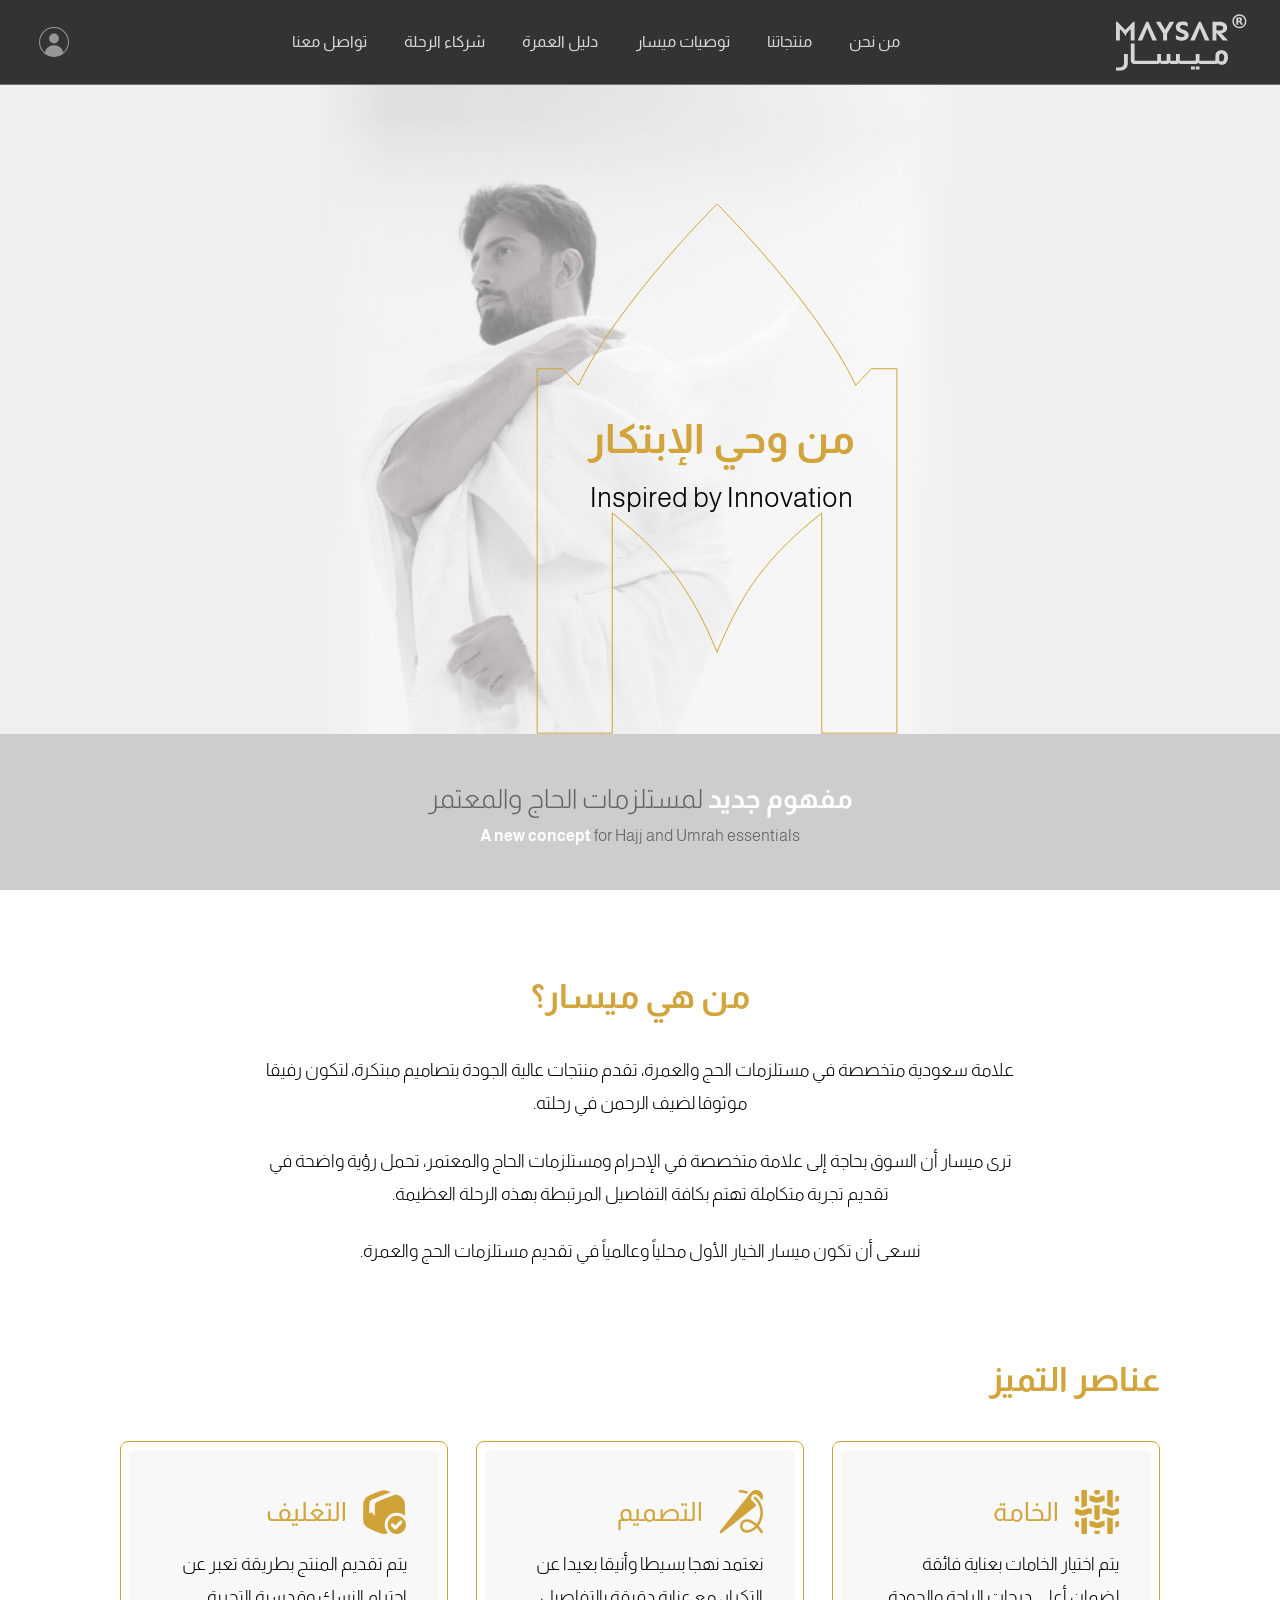
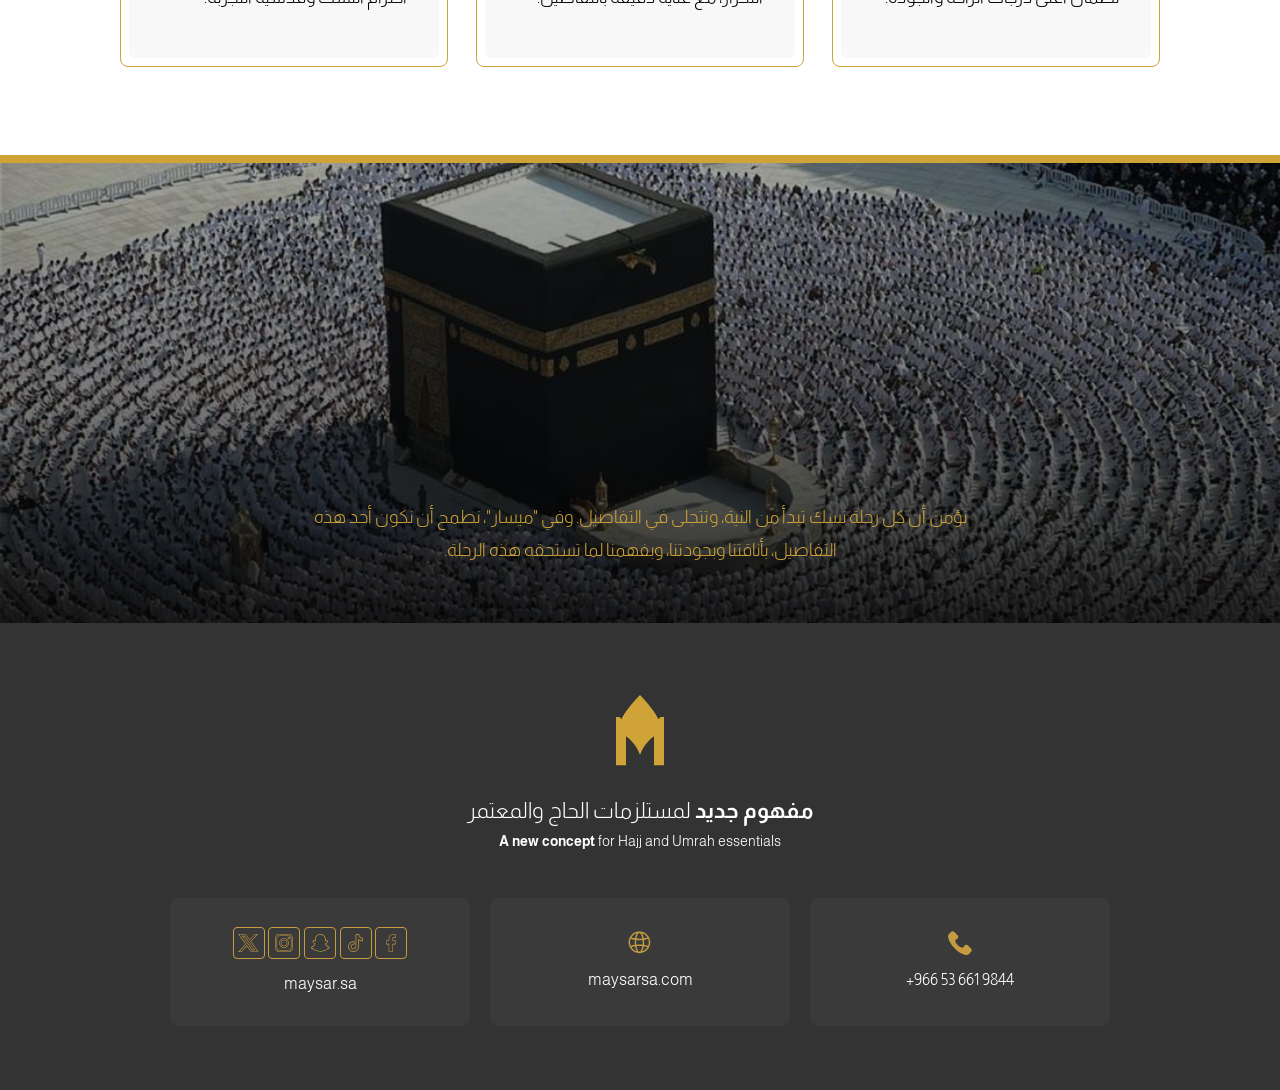
==== commit bfc4f40d: "Switch site font to Almarai to match the design's Frutiger LT Arabic The designs use Frutiger LT Ara" ====
--- a/about.html
+++ b/about.html
@@ -9,7 +9,7 @@
 		<link rel="preconnect" href="https://fonts.googleapis.com" />
 		<link rel="preconnect" href="https://fonts.gstatic.com" crossorigin />
 		<link
-			href="https://fonts.googleapis.com/css2?family=IBM+Plex+Sans+Arabic:wght@300;400;700&display=swap"
+			href="https://fonts.googleapis.com/css2?family=Almarai:wght@300;400;700&display=swap"
 			rel="stylesheet"
 		/>
 		<link rel="stylesheet" href="./style/about.css" />
--- a/style/about.css
+++ b/style/about.css
@@ -25,7 +25,7 @@
 	--hdr-line: #757071;
 	--white: #ffffff;
 
-	--font: 'IBM Plex Sans Arabic', 'Segoe UI', Tahoma, Arial, sans-serif;
+	--font: 'Almarai', 'Segoe UI', Tahoma, Arial, sans-serif;
 
 	/* 1 design unit = 1/1080 of the mobile artboard. Everything on mobile is
        expressed in these units, so the page matches the PDF at any phone width. */
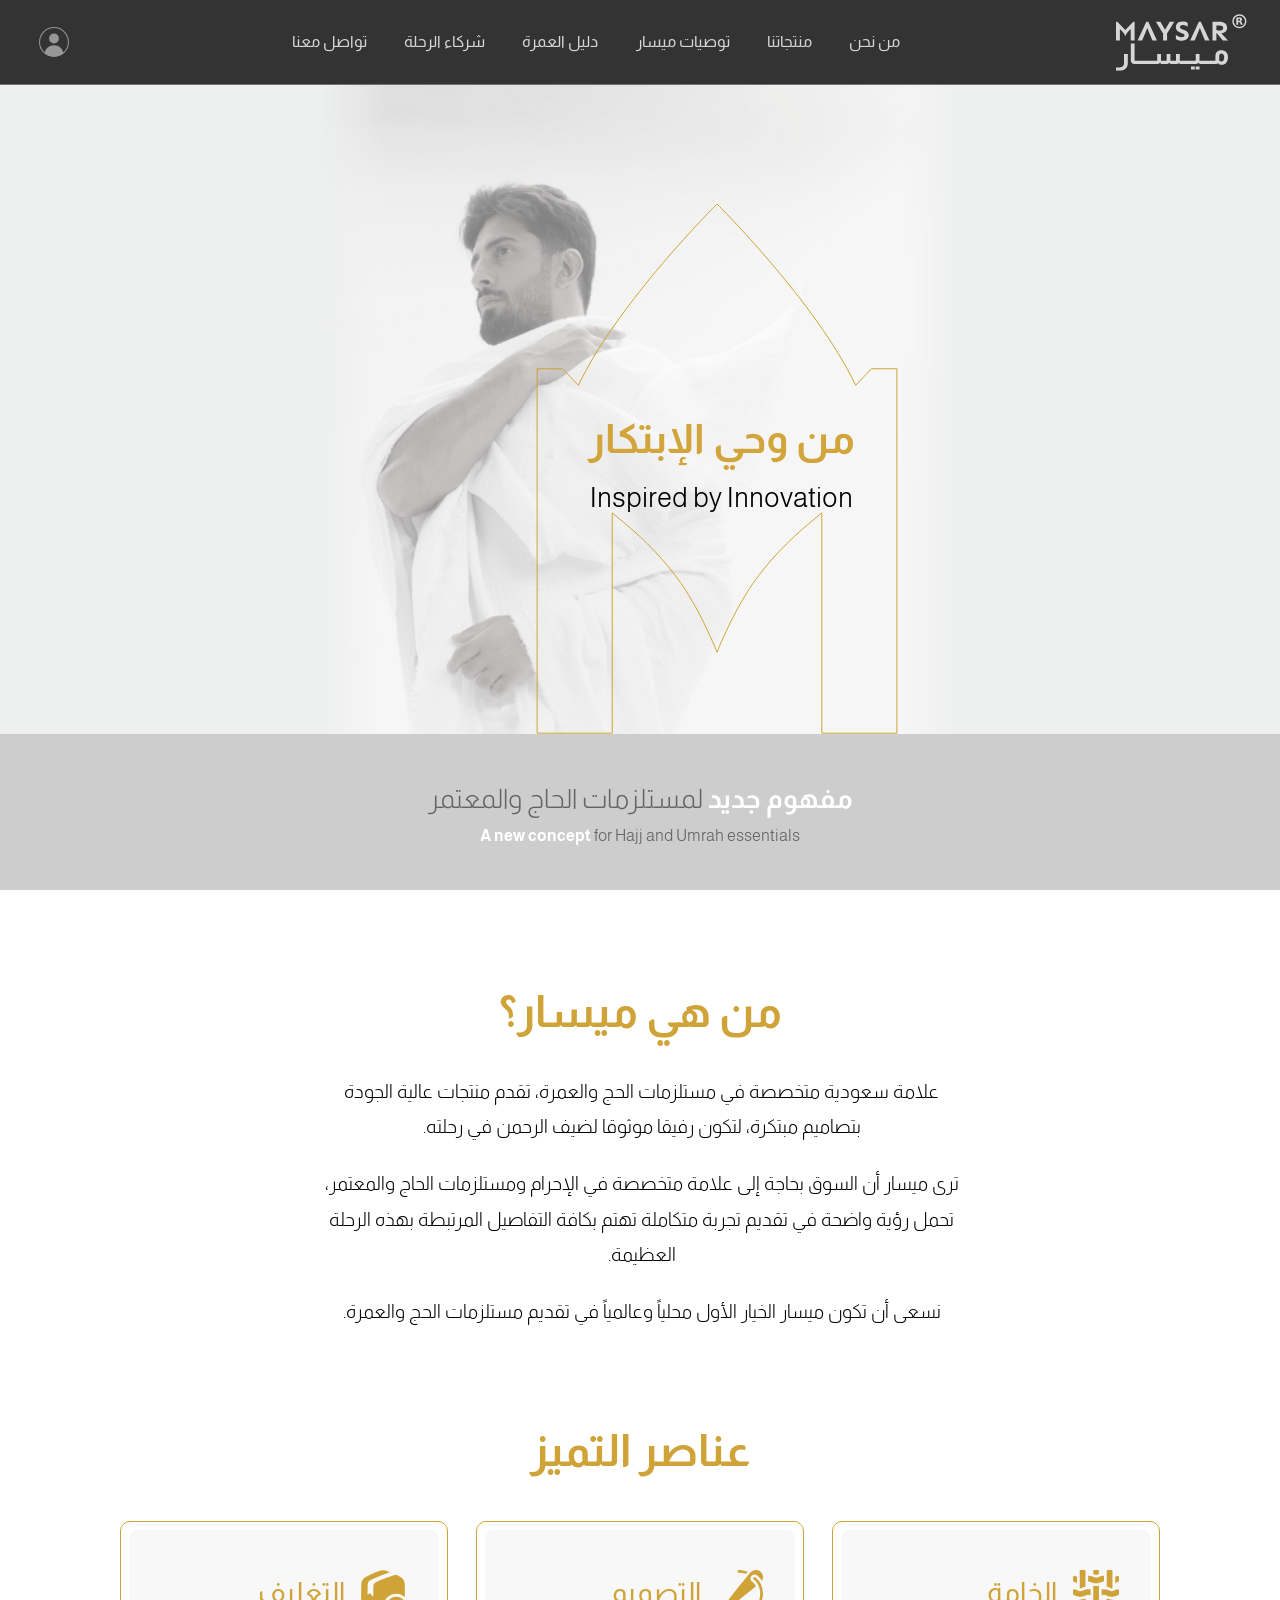
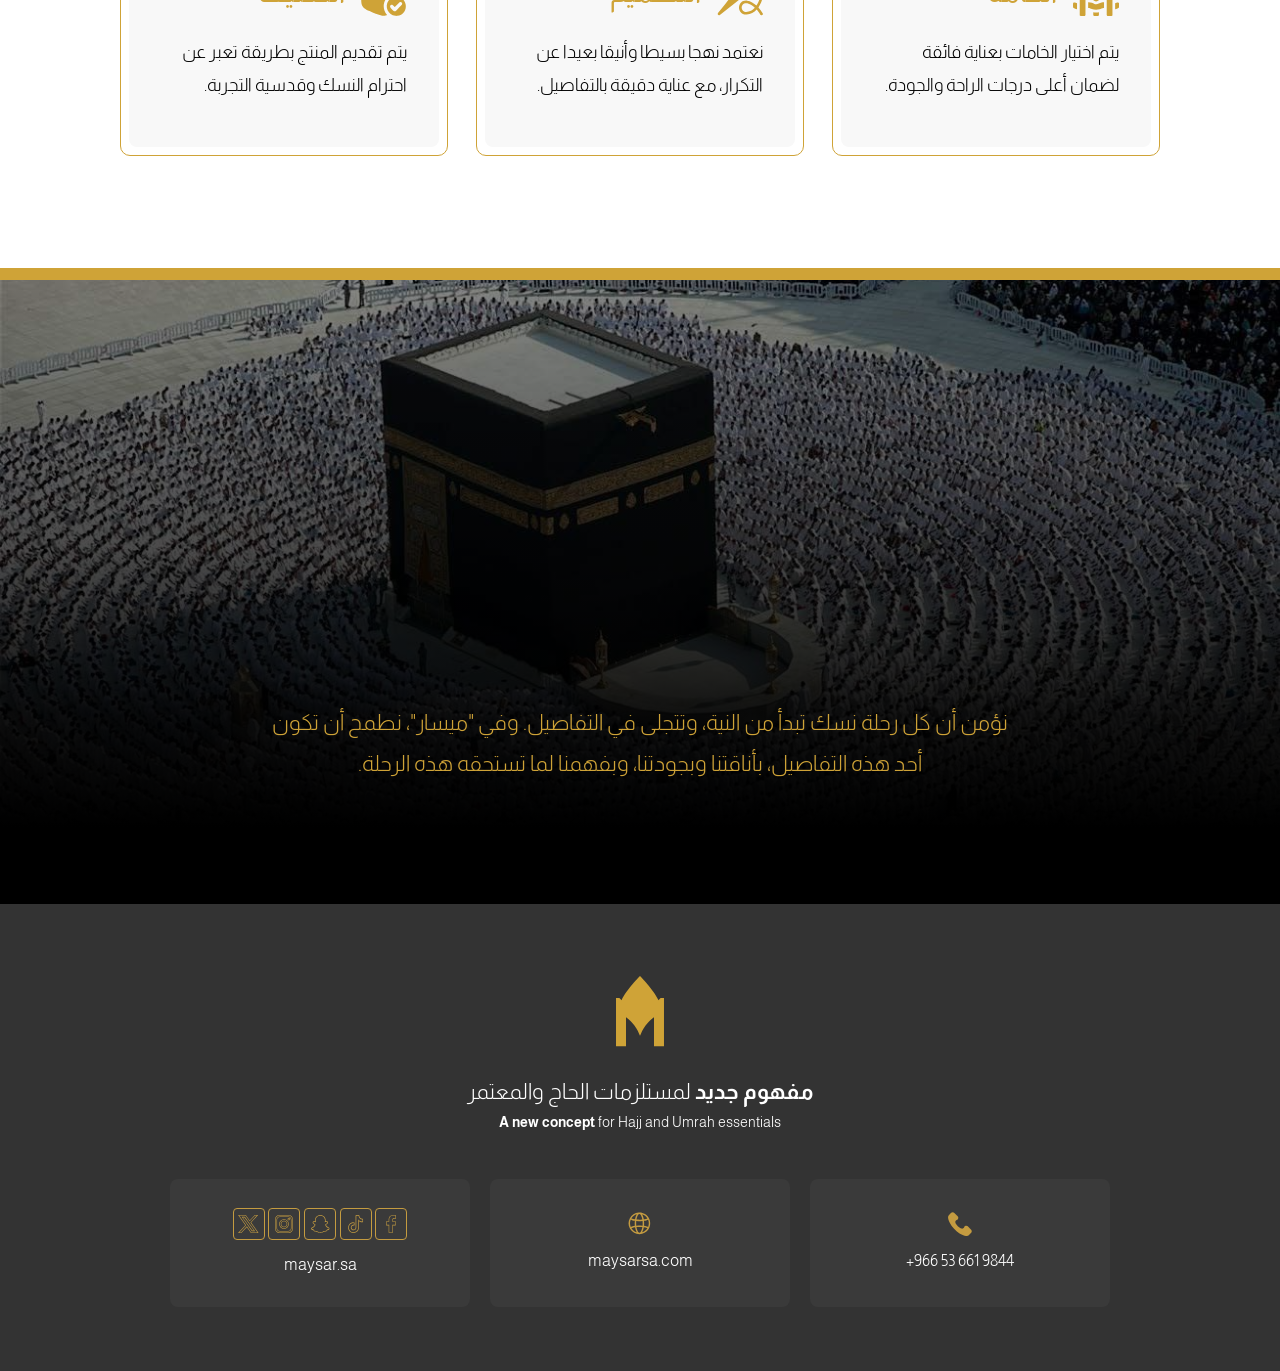
==== commit ba58db13: "Remake about page from the new design - Rebuild the who-are-we text, feature cards and Kaaba quote w" ====
--- a/about.html
+++ b/about.html
@@ -8,10 +8,7 @@
 		<meta name="description" content="من هي ميسار — علامة سعودية متخصصة في مستلزمات الحج والعمرة." />
 		<link rel="preconnect" href="https://fonts.googleapis.com" />
 		<link rel="preconnect" href="https://fonts.gstatic.com" crossorigin />
-		<link
-			href="https://fonts.googleapis.com/css2?family=Almarai:wght@300;400;700&display=swap"
-			rel="stylesheet"
-		/>
+		<link href="https://fonts.googleapis.com/css2?family=Almarai:wght@300;400;700&display=swap" rel="stylesheet" />
 		<link rel="stylesheet" href="./style/about.css" />
 	</head>
 	<body>
@@ -258,15 +255,12 @@
 					</svg>
 				</button>
 
-				<a
-					class="logo-h"
-					href="https://claude.ai/artifact/LjjZerjxKCCxy8jg1qtJXd"
-					aria-label="ميسار — الصفحة الرئيسية"
+				<a class="logo-h" href="./index.html" aria-label="ميسار — الصفحة الرئيسية"
 					><svg class="logo-h__svg" viewBox="0 0 424.7 182.29" aria-hidden="true" focusable="false">
 						<use href="#logo" /></svg
 				></a>
 
-				<a class="icon-btn account" href="#" aria-label="حسابي">
+				<a class="icon-btn account" href="https://maysarsa.com/" aria-label="حسابي">
 					<svg viewBox="0 0 70.5 70.5" aria-hidden="true" focusable="false">
 						<circle cx="35.25" cy="35.25" r="34" fill="none" stroke="currentColor" stroke-width="2.4" />
 						<g clip-path="url(#user-clip)" fill="currentColor">
@@ -278,12 +272,12 @@
 
 				<nav class="nav" id="nav" aria-label="القائمة الرئيسية">
 					<ul>
-						<li><a href="#top">من نحن</a></li>
+						<li><a href="#top" aria-current="page">من نحن</a></li>
 						<li><a href="./products.html">منتجاتنا</a></li>
-						<li><a href="#">توصيات ميسار</a></li>
+						<li><a href="./recommendations.html">توصيات ميسار</a></li>
 						<li><a href="./guide.html">دليل العمرة</a></li>
-						<li><a href="#">شركاء الرحلة</a></li>
-						<li><a href="#contact">تواصل معنا</a></li>
+						<li><a href="./membership.html">شركاء الرحلة</a></li>
+						<li><a href="./contact.html">تواصل معنا</a></li>
 					</ul>
 				</nav>
 			</div>
@@ -317,76 +311,41 @@
 			</div>
 
 			<div class="col">
-				<section class="whois pad-a" aria-labelledby="whois-t">
-					<h2 class="h2" id="whois-t">من هي ميسار؟</h2>
-					<div class="about-text">
-						<p>
-							علامة سعودية متخصصة في مستلزمات الحج والعمرة، تقدم منتجات عالية الجودة بتصاميم مبتكرة، لتكون
-							رفيقا موثوقا لضيف الرحمن في رحلته.
-						</p>
-						<p>
-							ترى ميسار أن السوق بحاجة إلى علامة متخصصة في الإحرام ومستلزمات الحاج والمعتمر، تحمل رؤية
-							واضحة في تقديم تجربة متكاملة تهتم بكافة التفاصيل المرتبطة بهذه الرحلة العظيمة.
-						</p>
-						<p>نسعى أن تكون ميسار الخيار الأول محلياً وعالمياً في تقديم مستلزمات الحج والعمرة.</p>
-					</div>
+				<section class="ab-who" aria-labelledby="whois-t">
+					<h2 class="ab-h" id="whois-t">من هي ميسار؟</h2>
+					<p class="ab-p ab-p1"><span class="ln">علامة سعودية متخصصة في مستلزمات الحج</span> <span class="ln">والعمرة، تقدم منتجات عالية الجودة بتصاميم</span> <span class="ln">مبتكرة، لتكون رفيقا موثوقا لضيف الرحمن في</span> <span class="ln">رحلته.</span></p>
+					<p class="ab-p ab-p2"><span class="ln">ترى ميسار أن السوق بحاجة إلى علامة متخصصة</span> <span class="ln">في الإحرام ومستلزمات الحاج والمعتمر، تحمل</span> <span class="ln">رؤية واضحة في تقديم تجربة متكاملة تهتم بكافة</span> <span class="ln">التفاصيل المرتبطة بهذه الرحلة العظيمة.</span></p>
+					<p class="ab-p ab-p3"><span class="ln">نسعى أن تكون ميسار الخيار الأول محلياً وعالمياً</span> <span class="ln">في تقديم مستلزمات الحج والعمرة.</span></p>
 				</section>
 
-				<section class="features-sec pad-b" aria-labelledby="feat-t">
-					<h2 class="h2" id="feat-t">عناصر التميز</h2>
-					<div class="features">
-						<article class="feature">
-							<div class="feature__in">
-								<div class="feature__head">
-									<svg
-										class="feature__icon"
-										viewBox="0 0 87.02 87.05"
-										aria-hidden="true"
-										focusable="false"
-									>
-										<use href="#f-weave" />
-									</svg>
-									<h3 class="feature__title">الخامة</h3>
+				<section class="ab-feat" aria-labelledby="feat-t">
+					<h2 class="ab-h" id="feat-t">عناصر التميز</h2>
+					<div class="ab-cards">
+						<article class="ab-card ab-card1">
+							<div class="ab-card__in">
+								<div class="ab-card__head">
+									<svg class="ab-card__icon" viewBox="0 0 87.02 87.05" aria-hidden="true" focusable="false"><use href="#f-weave" /></svg>
+									<h3 class="ab-card__title">الخامة</h3>
 								</div>
-								<p class="feature__text">
-									يتم اختيار الخامات بعناية فائقة لضمان أعلى درجات الراحة والجودة.
-								</p>
+								<p class="ab-card__text"><span class="ln">يتم اختيار الخامات بعناية فائقة لضمان</span> <span class="ln">أعلى درجات الراحة والجودة.</span></p>
 							</div>
 						</article>
-						<article class="feature">
-							<div class="feature__in">
-								<div class="feature__head">
-									<svg
-										class="feature__icon"
-										viewBox="0 0 88.17 88.16"
-										aria-hidden="true"
-										focusable="false"
-									>
-										<use href="#f-pen" />
-									</svg>
-									<h3 class="feature__title">التصميم</h3>
+						<article class="ab-card ab-card2">
+							<div class="ab-card__in">
+								<div class="ab-card__head">
+									<svg class="ab-card__icon" viewBox="0 0 88.17 88.16" aria-hidden="true" focusable="false"><use href="#f-pen" /></svg>
+									<h3 class="ab-card__title">التصميم</h3>
 								</div>
-								<p class="feature__text">
-									نعتمد نهجا بسيطا وأنيقا بعيدا عن التكرار، مع عناية دقيقة بالتفاصيل.
-								</p>
+								<p class="ab-card__text"><span class="ln">نعتمد نهجا بسيطا وأنيقا بعيدا عن</span> <span class="ln">التكرار، مع عناية دقيقة بالتفاصيل.</span></p>
 							</div>
 						</article>
-						<article class="feature">
-							<div class="feature__in">
-								<div class="feature__head">
-									<svg
-										class="feature__icon"
-										viewBox="0 0 87.39 87.22"
-										aria-hidden="true"
-										focusable="false"
-									>
-										<use href="#f-pack" />
-									</svg>
-									<h3 class="feature__title">التغليف</h3>
+						<article class="ab-card ab-card3">
+							<div class="ab-card__in">
+								<div class="ab-card__head">
+									<svg class="ab-card__icon" viewBox="0 0 87.39 87.22" aria-hidden="true" focusable="false"><use href="#f-pack" /></svg>
+									<h3 class="ab-card__title">التغليف</h3>
 								</div>
-								<p class="feature__text">
-									يتم تقديم المنتج بطريقة تعبر عن احترام النسك وقدسية التجربة.
-								</p>
+								<p class="ab-card__text"><span class="ln">يتم تقديم المنتج بطريقة تعبر عن</span> <span class="ln">احترام النسك وقدسية التجربة.</span></p>
 							</div>
 						</article>
 					</div>
@@ -394,12 +353,8 @@
 			</div>
 
 			<section class="kaaba-sec" aria-labelledby="kaaba-q">
-				<div class="kaaba-sec__bar"></div>
-				<div class="kaaba-sec__photo" role="img" aria-label="صورة جوية للكعبة المشرفة وقت الطواف">
-					<p class="kaaba-sec__quote" id="kaaba-q">
-						نؤمن أن كل رحلة نسك تبدأ من النية، وتتجلى في التفاصيل. وفي "ميسار"، نطمح أن نكون أحد هذه
-						التفاصيل، بأناقتنا وبجودتنا، وبفهمنا لما تستحقه هذه الرحلة.
-					</p>
+				<div class="col">
+					<p class="kaaba-sec__quote" id="kaaba-q"><span class="ln">نؤمن أن كل رحلة نسك تبدأ من النية، وتتجلى</span> <span class="ln">في التفاصيل. وفي &quot;ميسار&quot;، نطمح أن</span> <span class="ln">تكون أحد هذه التفاصيل، بأناقتنا وبجودتنا،</span> <span class="ln">وبفهمنا لما تستحقه هذه الرحلة.</span></p>
 				</div>
 			</section>
 		</main>
@@ -421,26 +376,36 @@
 							<use href="#i-phone" /></svg
 						><span class="ltr">+966 53 661 9844</span></a
 					>
-					<a class="contact" href="https://maysarsa.com" rel="noopener"
+					<a class="contact" href="https://maysarsa.com/" rel="noopener"
 						><svg class="contact__icon" viewBox="0 0 48.42 42.61" aria-hidden="true" focusable="false">
 							<use href="#i-globe" /></svg
 						><span class="ltr">maysarsa.com</span></a
 					>
 					<div class="contact">
 						<div class="socials">
-							<a class="soc" href="#" aria-label="X"
+							<a class="soc" href="https://x.com/maysar_sa" target="_blank" rel="noopener" aria-label="X"
 								><svg class="soc__svg" viewBox="0 0 36.55 31.84" aria-hidden="true" focusable="false">
 									<use href="#s-x" /></svg
 							></a>
-							<a class="soc" href="#" aria-label="Instagram"
+							<a
+								class="soc"
+								href="https://www.instagram.com/maysar.sa"
+								target="_blank"
+								rel="noopener"
+								aria-label="Instagram"
 								><svg class="soc__svg" viewBox="0 0 31.84 31.84" aria-hidden="true" focusable="false">
 									<use href="#s-ig" /></svg
 							></a>
-							<a class="soc" href="#" aria-label="Snapchat"
+							<a
+								class="soc"
+								href="https://www.snapchat.com/@maysar.sa"
+								target="_blank"
+								rel="noopener"
+								aria-label="Snapchat"
 								><svg class="soc__svg" viewBox="0 0 38.07 36.71" aria-hidden="true" focusable="false">
 									<use href="#s-snap" /></svg
 							></a>
-							<a class="soc" href="#" aria-label="TikTok"
+							<a class="soc" href="https://www.tiktok.com/@maysar.sa" target="_blank" rel="noopener" aria-label="TikTok"
 								><svg class="soc__svg" viewBox="0 0 29.64 35.19" aria-hidden="true" focusable="false">
 									<use href="#s-tt" /></svg
 							></a>
--- a/style/about.css
+++ b/style/about.css
@@ -5,8 +5,8 @@
        • Card icons ........ the six <img class="qcard__icon"> tags in the HTML
      ===================================================================== */
 :root {
-	--photo-image: url('[data-uri]');
-	--kaaba-image: url('[data-uri]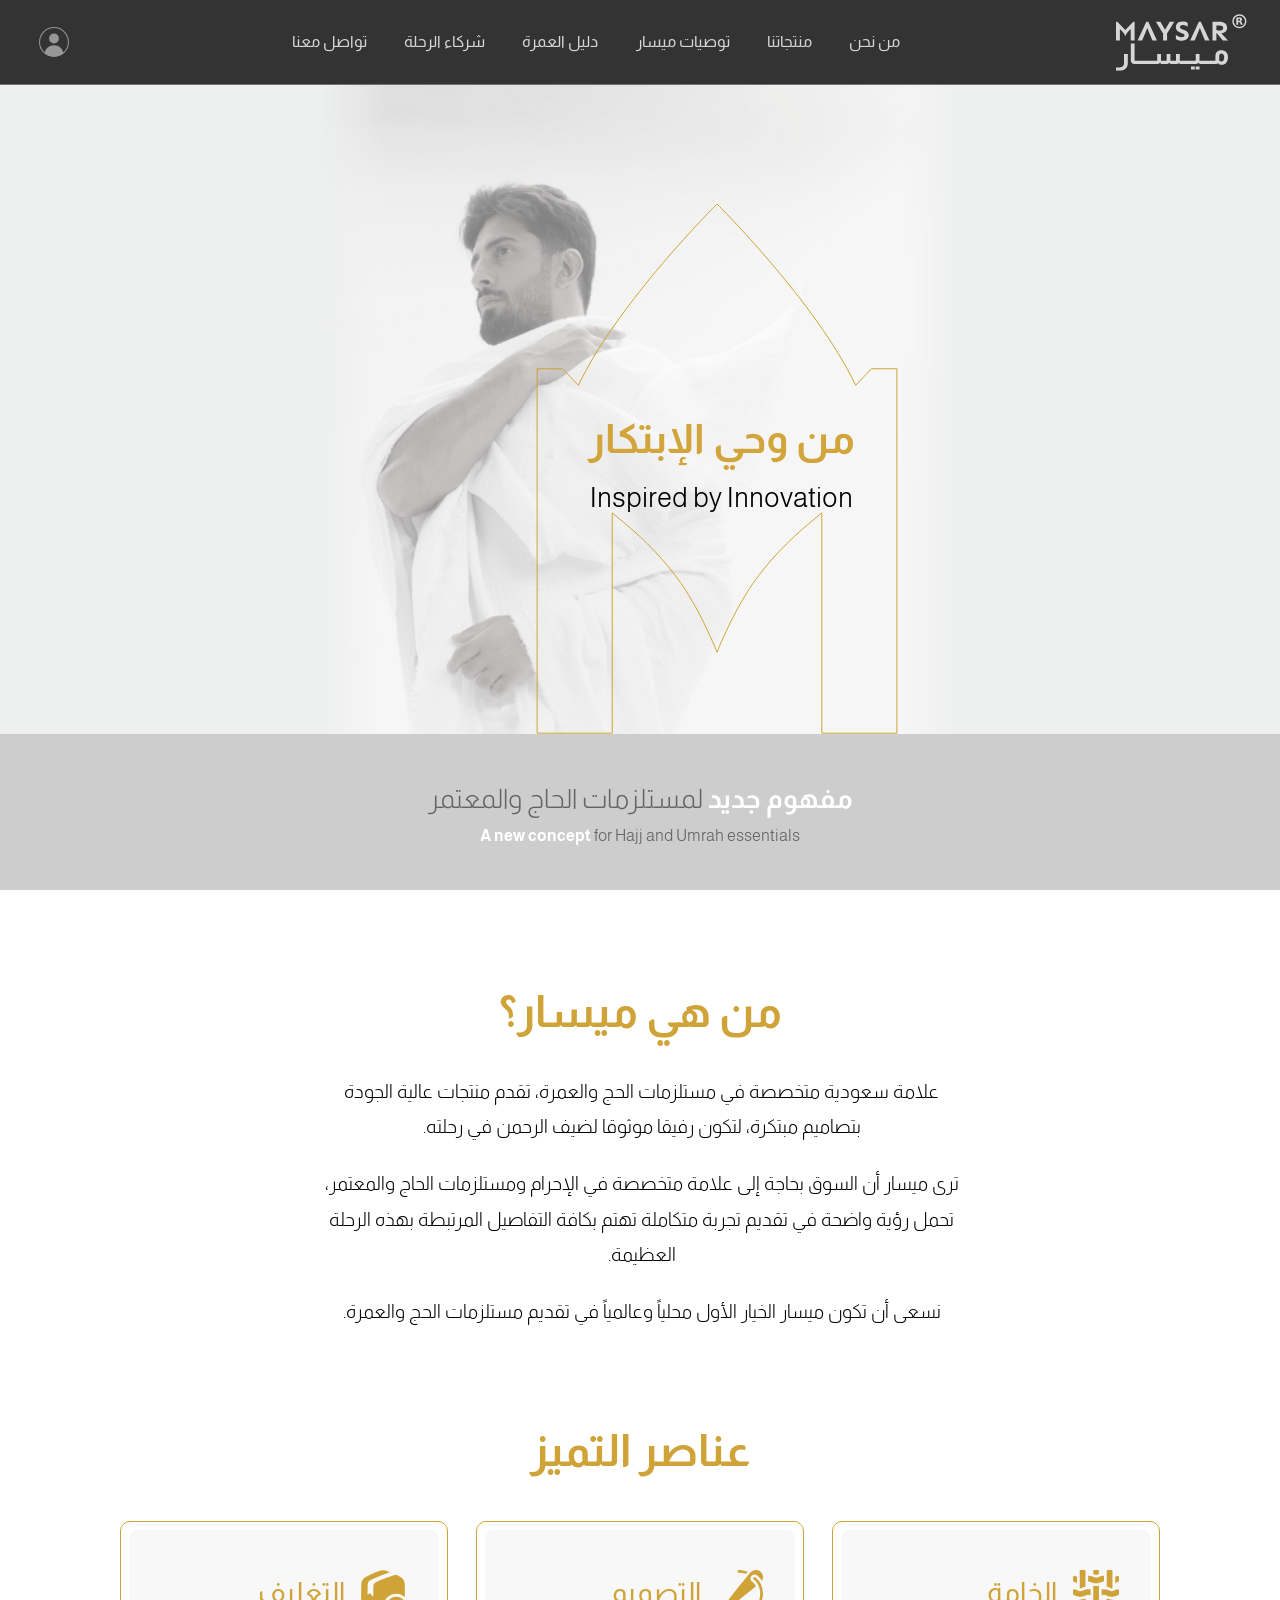
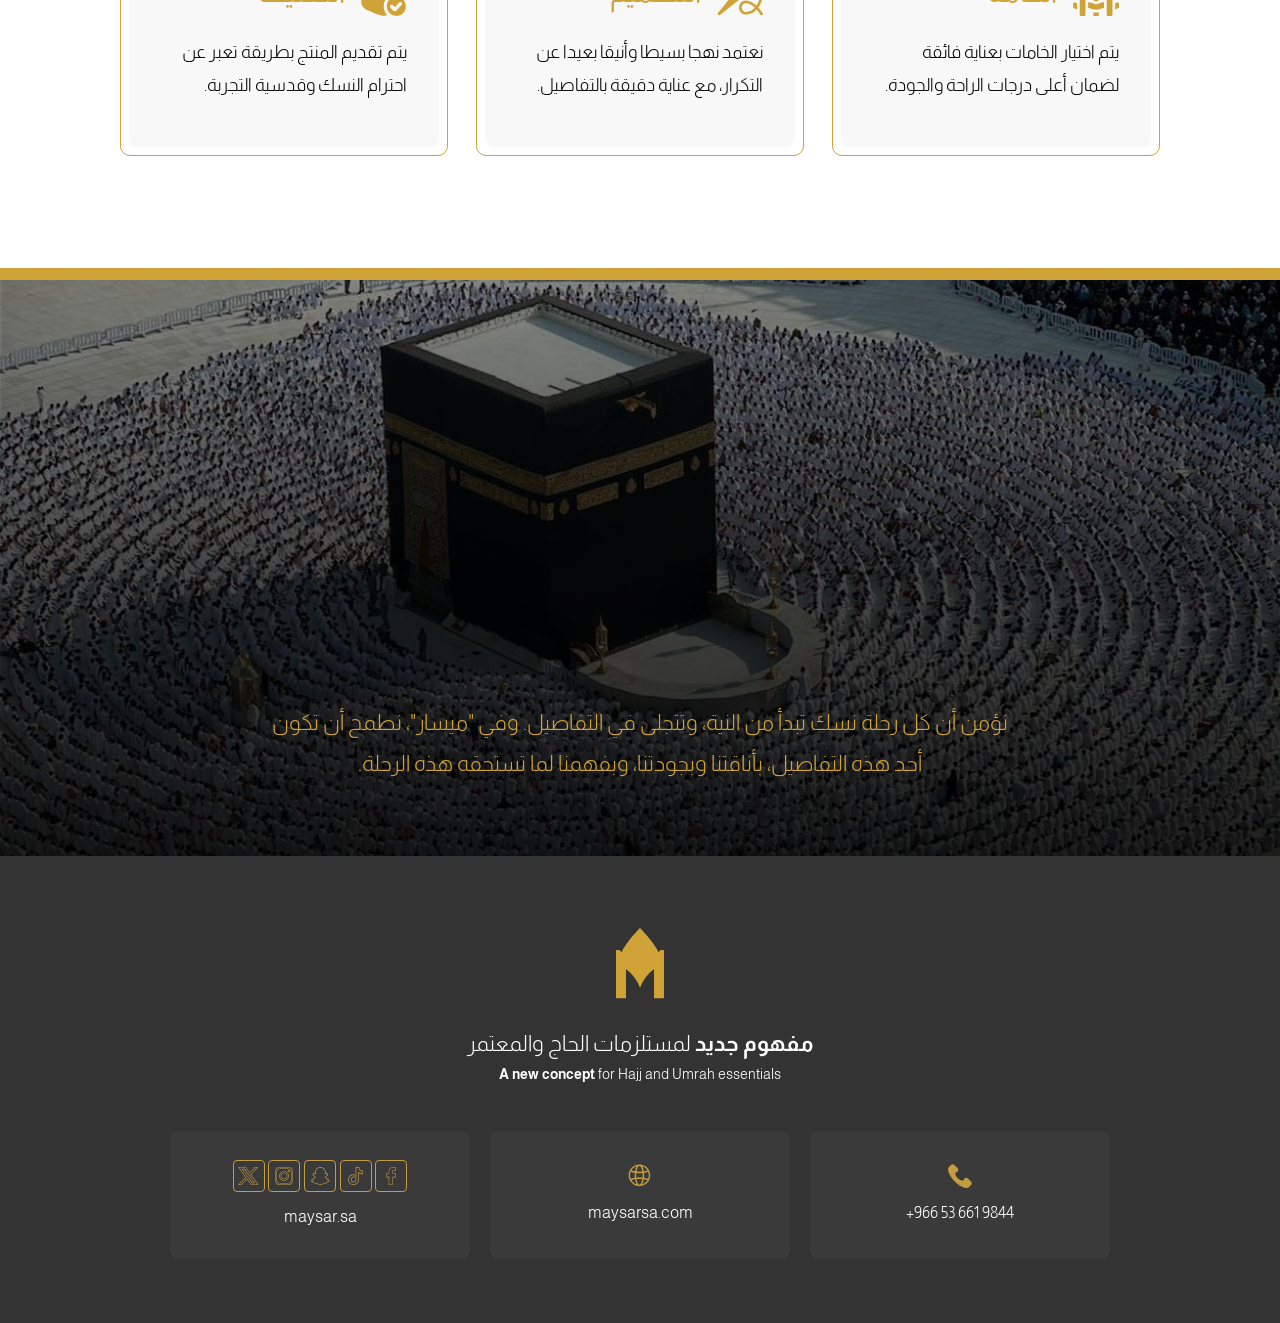
==== commit fc746474: "Make the registration form send, add a favicon - Registration form (contact + membership pages) now " ====
--- a/about.html
+++ b/about.html
@@ -9,6 +9,7 @@
 		<link rel="preconnect" href="https://fonts.googleapis.com" />
 		<link rel="preconnect" href="https://fonts.gstatic.com" crossorigin />
 		<link href="https://fonts.googleapis.com/css2?family=Almarai:wght@300;400;700&display=swap" rel="stylesheet" />
+		<link rel="icon" type="image/svg+xml" href="./images/favicon.svg" />
 		<link rel="stylesheet" href="./style/about.css" />
 	</head>
 	<body>
--- a/style/about.css
+++ b/style/about.css
@@ -970,8 +970,8 @@
 				rgba(0, 0, 0, 0.885) 89%,
 				rgba(0, 0, 0, 0.911) 100%
 			)
-			0 calc(var(--k) * 20) / 100% calc(var(--k) * 1032) no-repeat,
-		var(--kaaba-image) 50% calc(var(--k) * 20) / calc(var(--k) * 1795) calc(var(--k) * 1010) no-repeat,
+			0 calc(var(--k) * 20) / 100% calc(var(--k) * 1077) no-repeat,
+		var(--kaaba-image) 50% calc(var(--k) * 20) / calc(var(--k) * 1914) calc(var(--k) * 1077) no-repeat,
 		#000;
 }
 .kaaba-sec__quote {
@@ -1046,7 +1046,7 @@
 	}
 	.kaaba-sec {
 		margin-top: calc(var(--k) * 261.7);
-		padding: calc(var(--k) * 785) 0 calc(var(--k) * 256);
+		padding: calc(var(--k) * 785) 0 calc(var(--k) * 80);
 	}
 	.kaaba-sec__quote {
 		padding-inline: calc(var(--k) * 144.7) calc(var(--k) * 159.2);
@@ -1115,10 +1115,10 @@
 	}
 	.kaaba-sec {
 		margin-top: 112px;
-		padding: clamp(340px, 34vw, 480px) 0 120px;
+		padding: clamp(340px, 34vw, 480px) 0 72px;
 		background:
 			linear-gradient(var(--gold-2), var(--gold-2)) 0 0 / 100% 12px no-repeat,
-			linear-gradient(rgba(0, 0, 0, 0.45), rgba(0, 0, 0, 0.7) 45%, rgba(0, 0, 0, 0.92) 70%, #000 88%)
+			linear-gradient(rgba(0, 0, 0, 0.45), rgba(0, 0, 0, 0.7) 50%, rgba(0, 0, 0, 0.88))
 				0 0 / 100% 100% no-repeat,
 			var(--kaaba-image) 50% 30% / cover no-repeat,
 			#000;
@@ -1139,3 +1139,39 @@
 		margin-inline: auto;
 	}
 }
+
+/* mobile footer: measured from the home-page PDF */
+@media (max-width: 759px) {
+	.site-footer {
+		padding-bottom: calc(var(--k) * 153.6);
+	}
+	.foot__brand .tagline {
+		margin-top: calc(var(--k) * 74.8);
+	}
+	.foot__brand .tag-ar,
+	.foot__brand .tag-en {
+		line-height: 1.2;
+	}
+	.foot__brand .tag-ar {
+		font-weight: 400;
+		font-size: calc(var(--k) * 38.6);
+	}
+	.foot__brand .tag-en {
+		margin-top: calc(var(--k) * 9.7);
+		font-size: calc(var(--k) * 32.3);
+	}
+	.contacts {
+		gap: calc(var(--k) * 19);
+		margin-top: calc(var(--k) * 83.8);
+	}
+	.contact {
+		gap: calc(var(--k) * 12.2);
+		min-height: calc(var(--k) * 153);
+		padding: calc(var(--k) * 11) 10px 0;
+		font-size: calc(var(--k) * 38.6);
+		line-height: 1.2;
+	}
+	.contact:last-child {
+		margin-top: calc(var(--k) * 6);
+	}
+}
